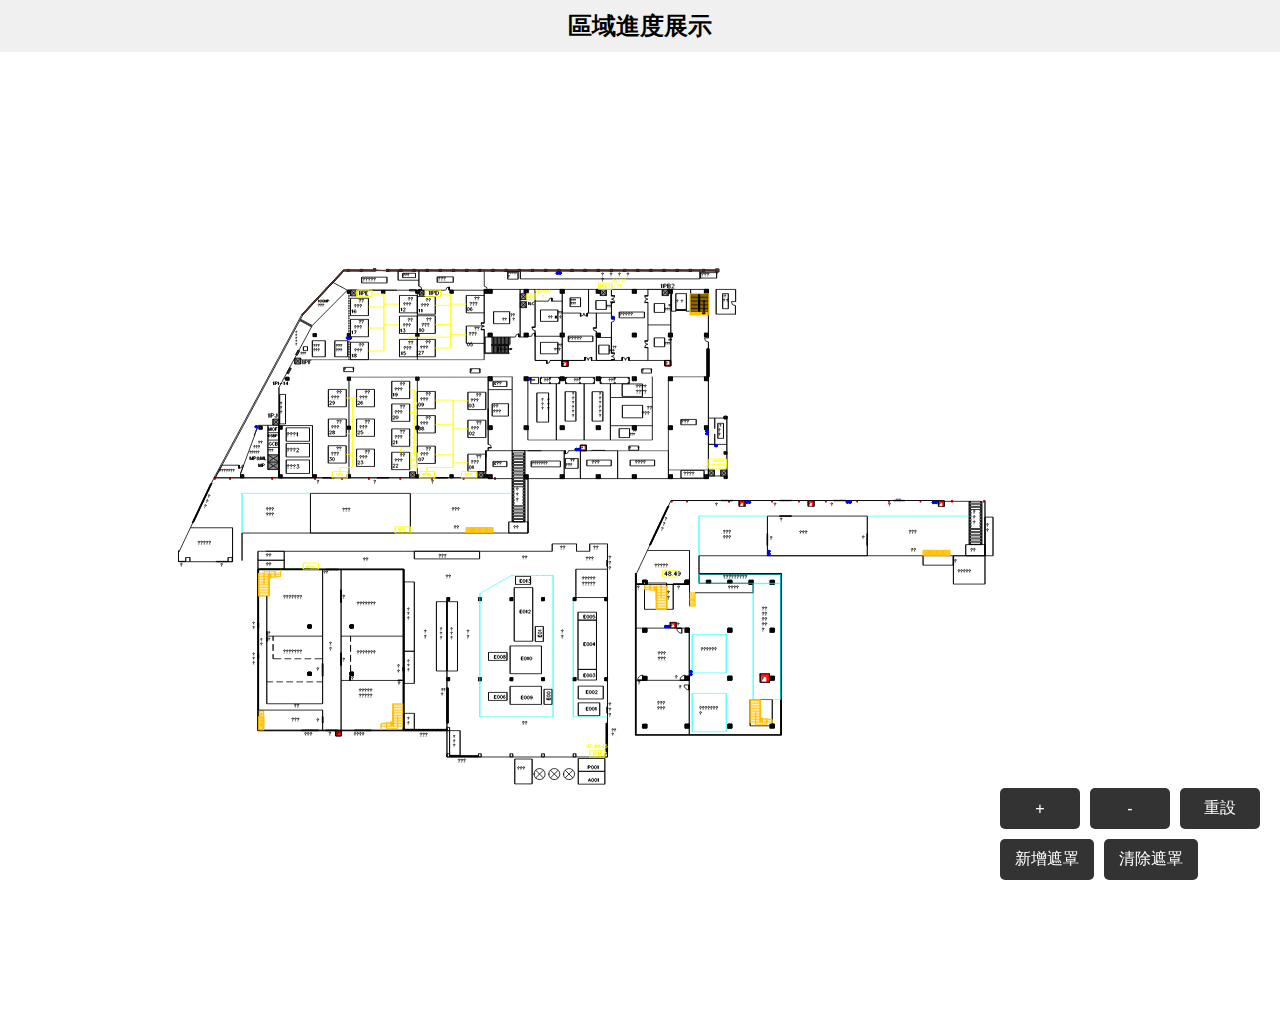
==== index.html @ b4ff97d4 "簡化遮罩功能實現，修正座標計算" ====
<!DOCTYPE html>
<html lang="zh">
<head>
    <meta charset="UTF-8">
    <meta name="viewport" content="width=device-width, initial-scale=1.0">
    <title>區域進度展示</title>
    <link rel="stylesheet" href="css/style.css">
</head>
<body>
    <h2>區域進度展示</h2>
    <div class="map-container" id="mapContainer">
        <object data="./CTC_ELE.svg" type="image/svg+xml" id="map-svg"></object>
        <svg class="overlay-svg" id="overlaySvg">
            <g class="interactive-areas"></g>
        </svg>
        <div class="tooltip" id="tooltip"></div>
    </div>
    <div class="control-panel">
        <div class="zoom-controls">
            <button class="zoom-btn" onclick="zoomIn()">+</button>
            <button class="zoom-btn" onclick="zoomOut()">-</button>
            <button class="zoom-btn" onclick="resetZoom()">重設</button>
        </div>
        <div class="mask-controls">
            <button class="mask-btn" onclick="toggleMaskMode()" id="maskBtn">新增遮罩</button>
            <button class="mask-btn" onclick="clearMasks()">清除遮罩</button>
        </div>
    </div>
    <div id="loading">載入中...</div>

    <script>
        let currentScale = 1.0;
        let isDrawingMask = false;
        let startPoint = null;
        
        const mapContainer = document.getElementById('mapContainer');
        const mapSvg = document.getElementById('map-svg');
        const overlaySvg = document.getElementById('overlaySvg');
        const interactiveAreas = overlaySvg.querySelector('.interactive-areas');
        const maskBtn = document.getElementById('maskBtn');

        // 修正 SVG 的寬高比例
        mapSvg.addEventListener('load', function() {
            const svgDoc = mapSvg.contentDocument;
            if (svgDoc) {
                const svgElement = svgDoc.querySelector('svg');
                if (svgElement) {
                    const viewBox = svgElement.getAttribute('viewBox');
                    if (viewBox) {
                        overlaySvg.setAttribute('viewBox', viewBox);
                    }
                }
            }
        });

        function toggleMaskMode() {
            isDrawingMask = !isDrawingMask;
            maskBtn.textContent = isDrawingMask ? '完成繪製' : '新增遮罩';
            overlaySvg.style.cursor = isDrawingMask ? 'crosshair' : 'default';
        }

        function clearMasks() {
            if (confirm('確定要清除所有遮罩嗎？')) {
                while (interactiveAreas.firstChild) {
                    interactiveAreas.removeChild(interactiveAreas.firstChild);
                }
            }
        }

        function createSVGPoint(event) {
            const point = overlaySvg.createSVGPoint();
            point.x = event.clientX;
            point.y = event.clientY;
            return point.matrixTransform(overlaySvg.getScreenCTM().inverse());
        }

        overlaySvg.addEventListener('mousedown', function(e) {
            if (!isDrawingMask) return;
            e.preventDefault();
            
            const point = createSVGPoint(e);
            startPoint = { x: point.x, y: point.y };

            // 創建臨時遮罩
            const tempMask = document.createElementNS("http://www.w3.org/2000/svg", "path");
            tempMask.setAttribute("id", "tempMask");
            tempMask.setAttribute("class", "area");
            interactiveAreas.appendChild(tempMask);
        });

        overlaySvg.addEventListener('mousemove', function(e) {
            if (!isDrawingMask || !startPoint) return;
            e.preventDefault();

            const point = createSVGPoint(e);
            const tempMask = document.getElementById('tempMask');
            
            if (tempMask) {
                const path = `M${startPoint.x},${startPoint.y} L${point.x},${startPoint.y} L${point.x},${point.y} L${startPoint.x},${point.y} Z`;
                tempMask.setAttribute("d", path);
            }
        });

        overlaySvg.addEventListener('mouseup', function(e) {
            if (!isDrawingMask || !startPoint) return;
            e.preventDefault();

            const point = createSVGPoint(e);

            // 如果拖曳距離太小，不創建遮罩
            const minDistance = 5;
            if (Math.abs(point.x - startPoint.x) < minDistance || 
                Math.abs(point.y - startPoint.y) < minDistance) {
                const tempMask = document.getElementById('tempMask');
                if (tempMask) tempMask.remove();
                startPoint = null;
                return;
            }

            // 創建最終的遮罩
            const mask = document.createElementNS("http://www.w3.org/2000/svg", "path");
            const path = `M${startPoint.x},${startPoint.y} L${point.x},${startPoint.y} L${point.x},${point.y} L${startPoint.x},${point.y} Z`;
            
            mask.setAttribute("d", path);
            mask.setAttribute("class", "area");
            mask.setAttribute("id", "mask" + Date.now());
            mask.setAttribute("data-name", "遮罩區域");
            
            interactiveAreas.appendChild(mask);

            // 移除臨時遮罩
            const tempMask = document.getElementById('tempMask');
            if (tempMask) tempMask.remove();

            startPoint = null;
        });

        function updateZoom() {
            mapSvg.style.width = (100 * currentScale) + '%';
            mapSvg.style.height = (100 * currentScale) + '%';
            overlaySvg.style.width = (100 * currentScale) + '%';
            overlaySvg.style.height = (100 * currentScale) + '%';
        }

        function zoomIn() {
            currentScale *= 1.2;
            updateZoom();
        }

        function zoomOut() {
            currentScale /= 1.2;
            if (currentScale < 1) currentScale = 1;
            updateZoom();
        }

        function resetZoom() {
            currentScale = 1.0;
            updateZoom();
        }

        // 初始化
        updateZoom();
    </script>
</body>
</html>
---- css/style.css ----
body {
    margin: 0;
    padding: 0;
    font-family: Arial, sans-serif;
    background-color: #f0f0f0;
    min-height: 100vh;
    display: flex;
    flex-direction: column;
}

h2 {
    margin: 10px 0;
    text-align: center;
}

.map-container {
    flex: 1;
    position: relative;
    width: 100%;
    margin: 0;
    background-color: white;
    overflow: hidden;
}

#map-svg {
    width: 100%;
    height: 100%;
    display: block;
    object-fit: contain;
}

.overlay-svg {
    position: absolute;
    top: 0;
    left: 0;
    right: 0;
    bottom: 0;
    width: 100%;
    height: 100%;
    pointer-events: all; /* 修改這裡，允許事件穿透 */
}

.interactive-areas {
    pointer-events: all;
}

.area {
    fill: rgba(128, 128, 128, 0.5);  /* 灰色半透明 */
    stroke: #666;
    stroke-width: 2;
    transition: all 0.3s ease;
    cursor: pointer;
}

.area:hover {
    fill: rgba(128, 128, 128, 0.7);  /* 懸停時更深的灰色 */
    stroke: #444;
}

.area.completed {
    fill: rgba(144, 238, 144, 0.5);  /* 淺綠色半透明 */
    stroke: #4CAF50;
}

.area.completed:hover {
    fill: rgba(144, 238, 144, 0.7);  /* 懸停時更深的綠色 */
}

#loading {
    position: fixed;
    top: 50%;
    left: 50%;
    transform: translate(-50%, -50%);
    background: rgba(0, 0, 0, 0.8);
    color: white;
    padding: 20px;
    border-radius: 5px;
    display: none;
    z-index: 1000;
}

.tooltip {
    position: absolute;
    background: rgba(0, 0, 0, 0.8);
    color: white;
    padding: 5px 10px;
    border-radius: 3px;
    font-size: 14px;
    pointer-events: none;
    display: none;
    z-index: 1000;
    white-space: nowrap;
}

/* 控制面板 */
.control-panel {
    position: fixed;
    bottom: 20px;
    right: 20px;
    display: flex;
    flex-direction: column;
    gap: 10px;
    z-index: 1000;
}

.zoom-controls,
.mask-controls {
    display: flex;
    gap: 10px;
}

.zoom-btn,
.mask-btn {
    background: rgba(0, 0, 0, 0.8);
    color: white;
    border: none;
    border-radius: 5px;
    padding: 10px 15px;
    cursor: pointer;
    font-size: 16px;
    transition: background 0.3s;
    min-width: 80px;
}

.zoom-btn:hover,
.mask-btn:hover {
    background: rgba(0, 0, 0, 0.9);
}

/* 繪製遮罩時的游標樣式 */
body.drawing-mask {
    cursor: crosshair;
}
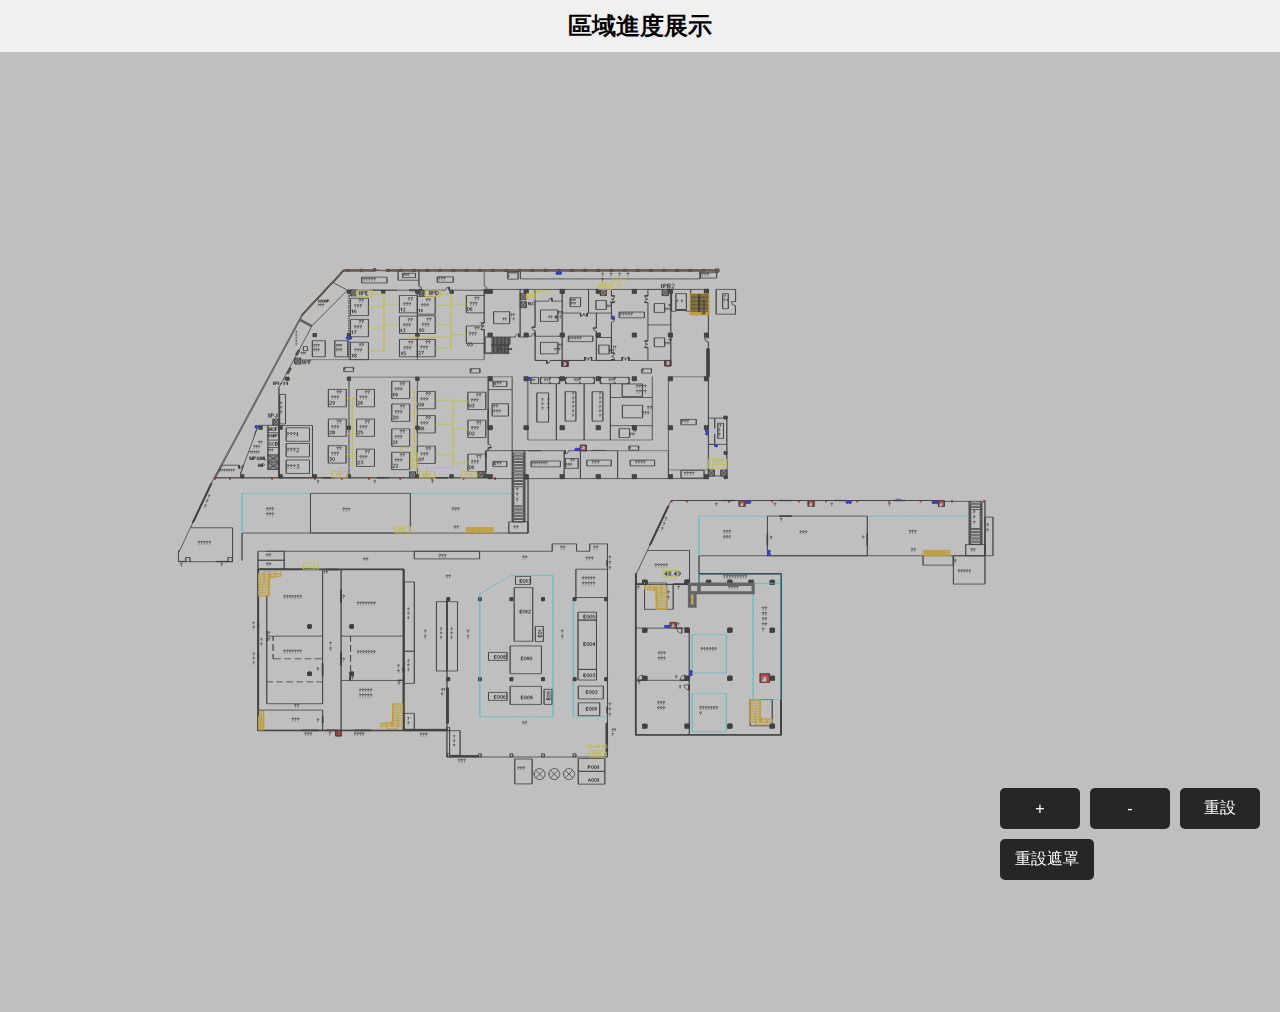
==== commit 386b41b2: "改為全圖遮罩模式，點擊區域可移除遮罩" ====
--- a/index.html
+++ b/index.html
@@ -11,7 +11,27 @@
     <div class="map-container" id="mapContainer">
         <object data="./CTC_ELE.svg" type="image/svg+xml" id="map-svg"></object>
         <svg class="overlay-svg" id="overlaySvg">
-            <g class="interactive-areas"></g>
+            <defs>
+                <mask id="holeMask">
+                    <rect width="100%" height="100%" fill="white"/>
+                    <!-- 挖空的區域會在這裡動態添加 -->
+                </mask>
+            </defs>
+            <!-- 全圖遮罩 -->
+            <rect width="100%" height="100%" class="full-mask" mask="url(#holeMask)"/>
+            <!-- 可點擊區域 -->
+            <g class="interactive-areas">
+                <!-- 預設區域 -->
+                <path class="area" id="area1" 
+                    d="M430.95,332.77 L436.87,332.77 L436.87,337.96 L430.95,337.96 Z" 
+                    data-name="區域1"/>
+                <path class="area" id="area2" 
+                    d="M436.87,332.77 L470.74,332.77 L470.74,337.96 L436.87,337.96 Z" 
+                    data-name="區域2"/>
+                <path class="area" id="area3" 
+                    d="M430.95,337.96 L434.37,337.96 L434.37,346.35 L430.95,346.35 Z" 
+                    data-name="區域3"/>
+            </g>
         </svg>
         <div class="tooltip" id="tooltip"></div>
     </div>
@@ -22,22 +42,19 @@
             <button class="zoom-btn" onclick="resetZoom()">重設</button>
         </div>
         <div class="mask-controls">
-            <button class="mask-btn" onclick="toggleMaskMode()" id="maskBtn">新增遮罩</button>
-            <button class="mask-btn" onclick="clearMasks()">清除遮罩</button>
+            <button class="mask-btn" onclick="resetMasks()">重設遮罩</button>
         </div>
     </div>
     <div id="loading">載入中...</div>
 
     <script>
         let currentScale = 1.0;
-        let isDrawingMask = false;
-        let startPoint = null;
         
         const mapContainer = document.getElementById('mapContainer');
         const mapSvg = document.getElementById('map-svg');
         const overlaySvg = document.getElementById('overlaySvg');
         const interactiveAreas = overlaySvg.querySelector('.interactive-areas');
-        const maskBtn = document.getElementById('maskBtn');
+        const holeMask = document.querySelector('#holeMask');
 
         // 修正 SVG 的寬高比例
         mapSvg.addEventListener('load', function() {
@@ -53,87 +70,65 @@
             }
         });
 
-        function toggleMaskMode() {
-            isDrawingMask = !isDrawingMask;
-            maskBtn.textContent = isDrawingMask ? '完成繪製' : '新增遮罩';
-            overlaySvg.style.cursor = isDrawingMask ? 'crosshair' : 'default';
-        }
+        // 為每個區域添加點擊事件
+        interactiveAreas.querySelectorAll('.area').forEach(area => {
+            area.addEventListener('click', function() {
+                toggleAreaMask(this);
+            });
 
-        function clearMasks() {
-            if (confirm('確定要清除所有遮罩嗎？')) {
-                while (interactiveAreas.firstChild) {
-                    interactiveAreas.removeChild(interactiveAreas.firstChild);
-                }
+            // 添加懸停提示
+            area.addEventListener('mouseenter', function(e) {
+                showTooltip(e, this.getAttribute('data-name'));
+            });
+
+            area.addEventListener('mouseleave', function() {
+                hideTooltip();
+            });
+        });
+
+        function toggleAreaMask(area) {
+            const areaId = area.id;
+            const existingHole = holeMask.querySelector(`#hole-${areaId}`);
+            
+            if (existingHole) {
+                // 如果已經有洞，就填回去（恢復遮罩）
+                existingHole.remove();
+                area.classList.remove('completed');
+            } else {
+                // 如果還沒有洞，就挖一個（移除遮罩）
+                const hole = document.createElementNS("http://www.w3.org/2000/svg", "path");
+                hole.setAttribute("id", `hole-${areaId}`);
+                hole.setAttribute("d", area.getAttribute("d"));
+                hole.setAttribute("fill", "black");
+                holeMask.appendChild(hole);
+                area.classList.add('completed');
             }
         }
 
-        function createSVGPoint(event) {
-            const point = overlaySvg.createSVGPoint();
-            point.x = event.clientX;
-            point.y = event.clientY;
-            return point.matrixTransform(overlaySvg.getScreenCTM().inverse());
+        function resetMasks() {
+            if (confirm('確定要重設所有遮罩嗎？')) {
+                // 清除所有洞
+                while (holeMask.children.length > 1) {
+                    holeMask.removeChild(holeMask.lastChild);
+                }
+                // 移除所有完成標記
+                interactiveAreas.querySelectorAll('.area').forEach(area => {
+                    area.classList.remove('completed');
+                });
+            }
         }
 
-        overlaySvg.addEventListener('mousedown', function(e) {
-            if (!isDrawingMask) return;
-            e.preventDefault();
-            
-            const point = createSVGPoint(e);
-            startPoint = { x: point.x, y: point.y };
+        function showTooltip(event, text) {
+            const tooltip = document.getElementById('tooltip');
+            tooltip.textContent = text;
+            tooltip.style.display = 'block';
+            tooltip.style.left = (event.pageX + 10) + 'px';
+            tooltip.style.top = (event.pageY + 10) + 'px';
+        }
 
-            // 創建臨時遮罩
-            const tempMask = document.createElementNS("http://www.w3.org/2000/svg", "path");
-            tempMask.setAttribute("id", "tempMask");
-            tempMask.setAttribute("class", "area");
-            interactiveAreas.appendChild(tempMask);
-        });
-
-        overlaySvg.addEventListener('mousemove', function(e) {
-            if (!isDrawingMask || !startPoint) return;
-            e.preventDefault();
-
-            const point = createSVGPoint(e);
-            const tempMask = document.getElementById('tempMask');
-            
-            if (tempMask) {
-                const path = `M${startPoint.x},${startPoint.y} L${point.x},${startPoint.y} L${point.x},${point.y} L${startPoint.x},${point.y} Z`;
-                tempMask.setAttribute("d", path);
-            }
-        });
-
-        overlaySvg.addEventListener('mouseup', function(e) {
-            if (!isDrawingMask || !startPoint) return;
-            e.preventDefault();
-
-            const point = createSVGPoint(e);
-
-            // 如果拖曳距離太小，不創建遮罩
-            const minDistance = 5;
-            if (Math.abs(point.x - startPoint.x) < minDistance || 
-                Math.abs(point.y - startPoint.y) < minDistance) {
-                const tempMask = document.getElementById('tempMask');
-                if (tempMask) tempMask.remove();
-                startPoint = null;
-                return;
-            }
-
-            // 創建最終的遮罩
-            const mask = document.createElementNS("http://www.w3.org/2000/svg", "path");
-            const path = `M${startPoint.x},${startPoint.y} L${point.x},${startPoint.y} L${point.x},${point.y} L${startPoint.x},${point.y} Z`;
-            
-            mask.setAttribute("d", path);
-            mask.setAttribute("class", "area");
-            mask.setAttribute("id", "mask" + Date.now());
-            mask.setAttribute("data-name", "遮罩區域");
-            
-            interactiveAreas.appendChild(mask);
-
-            // 移除臨時遮罩
-            const tempMask = document.getElementById('tempMask');
-            if (tempMask) tempMask.remove();
-
-            startPoint = null;
-        });
+        function hideTooltip() {
+            document.getElementById('tooltip').style.display = 'none';
+        }
 
         function updateZoom() {
             mapSvg.style.width = (100 * currentScale) + '%';
--- a/css/style.css
+++ b/css/style.css
@@ -45,7 +45,7 @@
 }
 
 .area {
-    fill: rgba(128, 128, 128, 0.5);  /* 灰色半透明 */
+    fill: none;
     stroke: #666;
     stroke-width: 2;
     transition: all 0.3s ease;
@@ -53,17 +53,23 @@
 }
 
 .area:hover {
-    fill: rgba(128, 128, 128, 0.7);  /* 懸停時更深的灰色 */
     stroke: #444;
+    stroke-width: 3;
 }
 
 .area.completed {
-    fill: rgba(144, 238, 144, 0.5);  /* 淺綠色半透明 */
+    fill: none;
     stroke: #4CAF50;
 }
 
 .area.completed:hover {
-    fill: rgba(144, 238, 144, 0.7);  /* 懸停時更深的綠色 */
+    stroke: #45a049;
+    stroke-width: 3;
+}
+
+.full-mask {
+    fill: rgba(128, 128, 128, 0.5);
+    pointer-events: none;
 }
 
 #loading {
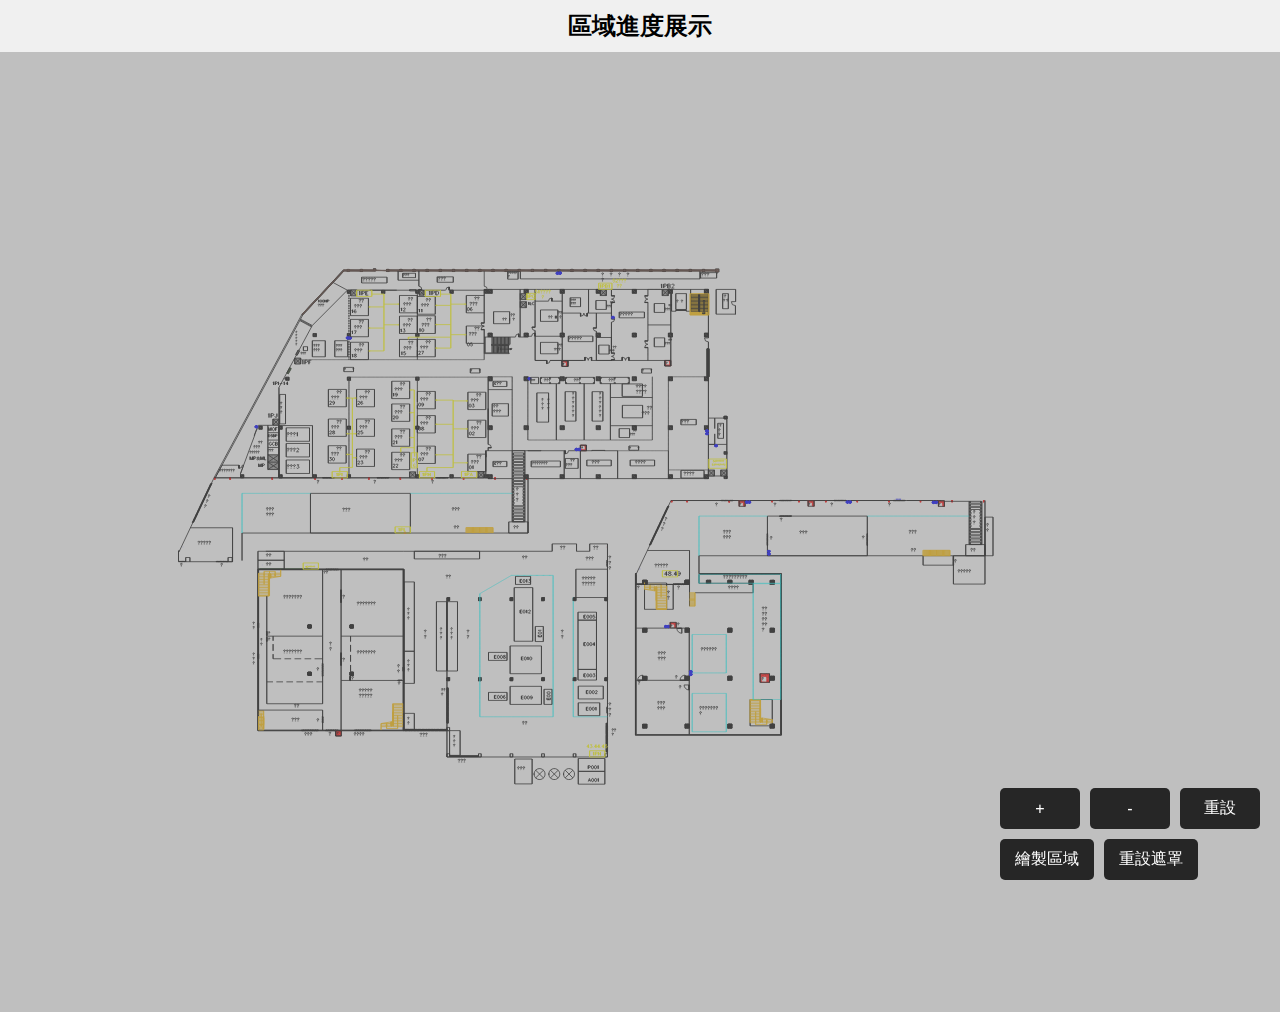
==== commit 2781bb49: "添加自定義遮罩區域功能" ====
--- a/index.html
+++ b/index.html
@@ -20,18 +20,9 @@
             <!-- 全圖遮罩 -->
             <rect width="100%" height="100%" class="full-mask" mask="url(#holeMask)"/>
             <!-- 可點擊區域 -->
-            <g class="interactive-areas">
-                <!-- 預設區域 -->
-                <path class="area" id="area1" 
-                    d="M430.95,332.77 L436.87,332.77 L436.87,337.96 L430.95,337.96 Z" 
-                    data-name="區域1"/>
-                <path class="area" id="area2" 
-                    d="M436.87,332.77 L470.74,332.77 L470.74,337.96 L436.87,337.96 Z" 
-                    data-name="區域2"/>
-                <path class="area" id="area3" 
-                    d="M430.95,337.96 L434.37,337.96 L434.37,346.35 L430.95,346.35 Z" 
-                    data-name="區域3"/>
-            </g>
+            <g class="interactive-areas"></g>
+            <!-- 繪製中的區域 -->
+            <path id="drawingArea" class="drawing" style="display: none;"/>
         </svg>
         <div class="tooltip" id="tooltip"></div>
     </div>
@@ -42,6 +33,7 @@
             <button class="zoom-btn" onclick="resetZoom()">重設</button>
         </div>
         <div class="mask-controls">
+            <button class="mask-btn" onclick="toggleDrawMode()" id="drawBtn">繪製區域</button>
             <button class="mask-btn" onclick="resetMasks()">重設遮罩</button>
         </div>
     </div>
@@ -49,12 +41,17 @@
 
     <script>
         let currentScale = 1.0;
+        let isDrawing = false;
+        let startPoint = null;
+        let points = [];
         
         const mapContainer = document.getElementById('mapContainer');
         const mapSvg = document.getElementById('map-svg');
         const overlaySvg = document.getElementById('overlaySvg');
         const interactiveAreas = overlaySvg.querySelector('.interactive-areas');
         const holeMask = document.querySelector('#holeMask');
+        const drawingArea = document.getElementById('drawingArea');
+        const drawBtn = document.getElementById('drawBtn');
 
         // 修正 SVG 的寬高比例
         mapSvg.addEventListener('load', function() {
@@ -70,13 +67,106 @@
             }
         });
 
-        // 為每個區域添加點擊事件
-        interactiveAreas.querySelectorAll('.area').forEach(area => {
-            area.addEventListener('click', function() {
-                toggleAreaMask(this);
+        function toggleDrawMode() {
+            isDrawing = !isDrawing;
+            drawBtn.textContent = isDrawing ? '完成繪製' : '繪製區域';
+            overlaySvg.style.cursor = isDrawing ? 'crosshair' : 'default';
+            points = [];
+            drawingArea.style.display = 'none';
+            updateDrawingPath();
+        }
+
+        function createSVGPoint(event) {
+            const point = overlaySvg.createSVGPoint();
+            point.x = event.clientX;
+            point.y = event.clientY;
+            return point.matrixTransform(overlaySvg.getScreenCTM().inverse());
+        }
+
+        overlaySvg.addEventListener('click', function(e) {
+            if (!isDrawing) {
+                // 檢查是否點擊了已存在的區域
+                const clickedArea = e.target.closest('.area');
+                if (clickedArea) {
+                    toggleAreaMask(clickedArea);
+                }
+                return;
+            }
+
+            e.preventDefault();
+            const point = createSVGPoint(e);
+            points.push([point.x, point.y]);
+            updateDrawingPath();
+
+            // 如果點擊了起點附近，完成繪製
+            if (points.length > 2) {
+                const startX = points[0][0];
+                const startY = points[0][1];
+                const distance = Math.sqrt(
+                    Math.pow(point.x - startX, 2) + 
+                    Math.pow(point.y - startY, 2)
+                );
+
+                if (distance < 10) { // 如果距離小於 10 個單位
+                    finishDrawing();
+                }
+            }
+        });
+
+        overlaySvg.addEventListener('mousemove', function(e) {
+            if (!isDrawing || points.length === 0) return;
+
+            const point = createSVGPoint(e);
+            updateDrawingPath(point);
+        });
+
+        function updateDrawingPath(currentPoint = null) {
+            if (points.length === 0) {
+                drawingArea.style.display = 'none';
+                return;
+            }
+
+            drawingArea.style.display = 'block';
+            let path = `M ${points[0][0]},${points[0][1]}`;
+            
+            for (let i = 1; i < points.length; i++) {
+                path += ` L ${points[i][0]},${points[i][1]}`;
+            }
+
+            if (currentPoint) {
+                path += ` L ${currentPoint.x},${currentPoint.y}`;
+            }
+
+            if (points.length > 2) {
+                path += ' Z';
+            }
+
+            drawingArea.setAttribute('d', path);
+        }
+
+        function finishDrawing() {
+            if (points.length < 3) return;
+
+            const area = document.createElementNS("http://www.w3.org/2000/svg", "path");
+            const id = 'area' + Date.now();
+            area.setAttribute('id', id);
+            area.setAttribute('class', 'area');
+            area.setAttribute('data-name', '自定義區域');
+
+            let path = `M ${points[0][0]},${points[0][1]}`;
+            for (let i = 1; i < points.length; i++) {
+                path += ` L ${points[i][0]},${points[i][1]}`;
+            }
+            path += ' Z';
+            area.setAttribute('d', path);
+
+            // 添加事件監聽
+            area.addEventListener('click', function(e) {
+                if (!isDrawing) {
+                    toggleAreaMask(this);
+                }
             });
 
-            // 添加懸停提示
             area.addEventListener('mouseenter', function(e) {
                 showTooltip(e, this.getAttribute('data-name'));
             });
@@ -84,7 +174,12 @@
             area.addEventListener('mouseleave', function() {
                 hideTooltip();
             });
-        });
+
+            interactiveAreas.appendChild(area);
+            points = [];
+            drawingArea.style.display = 'none';
+            toggleDrawMode();
+        }
 
         function toggleAreaMask(area) {
             const areaId = area.id;
--- a/css/style.css
+++ b/css/style.css
@@ -72,6 +72,13 @@
     pointer-events: none;
 }
 
+.drawing {
+    fill: none;
+    stroke: #2196F3;
+    stroke-width: 2;
+    stroke-dasharray: 5,5;
+}
+
 #loading {
     position: fixed;
     top: 50%;
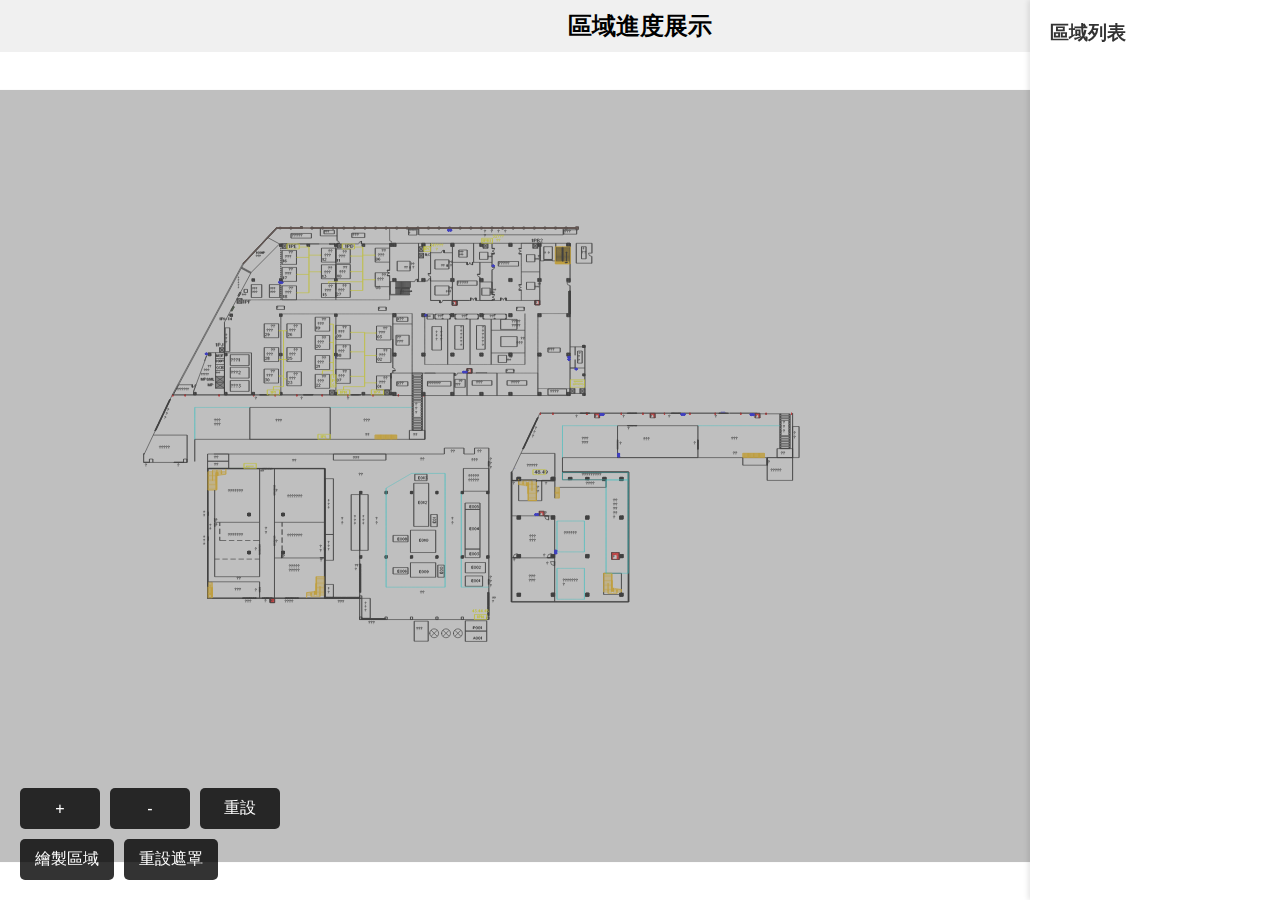
==== commit 310e0921: "添加區域命名和控制按鈕功能" ====
--- a/index.html
+++ b/index.html
@@ -26,6 +26,12 @@
         </svg>
         <div class="tooltip" id="tooltip"></div>
     </div>
+    <div class="side-panel" id="sidePanel">
+        <div class="area-list" id="areaList">
+            <h3>區域列表</h3>
+            <!-- 區域按鈕會動態添加到這裡 -->
+        </div>
+    </div>
     <div class="control-panel">
         <div class="zoom-controls">
             <button class="zoom-btn" onclick="zoomIn()">+</button>
@@ -38,12 +44,25 @@
         </div>
     </div>
     <div id="loading">載入中...</div>
+    
+    <!-- 命名對話框 -->
+    <div class="modal" id="nameModal">
+        <div class="modal-content">
+            <h3>命名區域</h3>
+            <input type="text" id="areaName" placeholder="請輸入區域名稱">
+            <div class="modal-buttons">
+                <button onclick="confirmAreaName()">確定</button>
+                <button onclick="cancelAreaName()">取消</button>
+            </div>
+        </div>
+    </div>
 
     <script>
         let currentScale = 1.0;
         let isDrawing = false;
         let startPoint = null;
         let points = [];
+        let tempArea = null;
         
         const mapContainer = document.getElementById('mapContainer');
         const mapSvg = document.getElementById('map-svg');
@@ -52,6 +71,9 @@
         const holeMask = document.querySelector('#holeMask');
         const drawingArea = document.getElementById('drawingArea');
         const drawBtn = document.getElementById('drawBtn');
+        const nameModal = document.getElementById('nameModal');
+        const areaNameInput = document.getElementById('areaName');
+        const areaList = document.getElementById('areaList');
 
         // 修正 SVG 的寬高比例
         mapSvg.addEventListener('load', function() {
@@ -144,6 +166,63 @@
             drawingArea.setAttribute('d', path);
         }
 
+        function showNameModal() {
+            nameModal.style.display = 'flex';
+            areaNameInput.focus();
+        }
+
+        function hideNameModal() {
+            nameModal.style.display = 'none';
+            areaNameInput.value = '';
+        }
+
+        function confirmAreaName() {
+            const name = areaNameInput.value.trim();
+            if (!name) {
+                alert('請輸入區域名稱');
+                return;
+            }
+
+            const area = tempArea;
+            area.setAttribute('data-name', name);
+            
+            // 添加區域按鈕
+            const button = document.createElement('button');
+            button.className = 'area-button';
+            button.setAttribute('data-area-id', area.id);
+            button.innerHTML = `
+                <span>${name}</span>
+                <button onclick="toggleAreaMask(document.getElementById('${area.id}'))">切換</button>
+            `;
+            areaList.appendChild(button);
+
+            // 添加事件監聽
+            area.addEventListener('click', function(e) {
+                if (!isDrawing) {
+                    toggleAreaMask(this);
+                }
+            });
+
+            area.addEventListener('mouseenter', function(e) {
+                showTooltip(e, this.getAttribute('data-name'));
+            });
+
+            area.addEventListener('mouseleave', function() {
+                hideTooltip();
+            });
+
+            hideNameModal();
+            tempArea = null;
+        }
+
+        function cancelAreaName() {
+            if (tempArea) {
+                tempArea.remove();
+            }
+            hideNameModal();
+            tempArea = null;
+        }
+
         function finishDrawing() {
             if (points.length < 3) return;
 
@@ -151,7 +230,6 @@
             const id = 'area' + Date.now();
             area.setAttribute('id', id);
             area.setAttribute('class', 'area');
-            area.setAttribute('data-name', '自定義區域');
 
             let path = `M ${points[0][0]},${points[0][1]}`;
             for (let i = 1; i < points.length; i++) {
@@ -159,36 +237,26 @@
             }
             path += ' Z';
             area.setAttribute('d', path);
-
-            // 添加事件監聽
-            area.addEventListener('click', function(e) {
-                if (!isDrawing) {
-                    toggleAreaMask(this);
-                }
-            });
-
-            area.addEventListener('mouseenter', function(e) {
-                showTooltip(e, this.getAttribute('data-name'));
-            });
-
-            area.addEventListener('mouseleave', function() {
-                hideTooltip();
-            });
 
             interactiveAreas.appendChild(area);
             points = [];
             drawingArea.style.display = 'none';
             toggleDrawMode();
+
+            tempArea = area;
+            showNameModal();
         }
 
         function toggleAreaMask(area) {
             const areaId = area.id;
             const existingHole = holeMask.querySelector(`#hole-${areaId}`);
+            const button = document.querySelector(`button[data-area-id="${areaId}"]`);
             
             if (existingHole) {
                 // 如果已經有洞，就填回去（恢復遮罩）
                 existingHole.remove();
                 area.classList.remove('completed');
+                if (button) button.classList.remove('completed');
             } else {
                 // 如果還沒有洞，就挖一個（移除遮罩）
                 const hole = document.createElementNS("http://www.w3.org/2000/svg", "path");
@@ -197,6 +265,7 @@
                 hole.setAttribute("fill", "black");
                 holeMask.appendChild(hole);
                 area.classList.add('completed');
+                if (button) button.classList.add('completed');
             }
         }
 
@@ -209,6 +278,10 @@
                 // 移除所有完成標記
                 interactiveAreas.querySelectorAll('.area').forEach(area => {
                     area.classList.remove('completed');
+                });
+                // 重設按鈕狀態
+                document.querySelectorAll('.area-button').forEach(button => {
+                    button.classList.remove('completed');
                 });
             }
         }
--- a/css/style.css
+++ b/css/style.css
@@ -16,7 +16,7 @@
 .map-container {
     flex: 1;
     position: relative;
-    width: 100%;
+    width: calc(100% - 250px);
     margin: 0;
     background-color: white;
     overflow: hidden;
@@ -77,6 +77,110 @@
     stroke: #2196F3;
     stroke-width: 2;
     stroke-dasharray: 5,5;
+}
+
+/* 側邊欄 */
+.side-panel {
+    position: fixed;
+    top: 0;
+    right: 0;
+    width: 250px;
+    height: 100vh;
+    background: white;
+    box-shadow: -2px 0 5px rgba(0, 0, 0, 0.1);
+    overflow-y: auto;
+    z-index: 900;
+}
+
+.area-list {
+    padding: 20px;
+}
+
+.area-list h3 {
+    margin: 0 0 20px 0;
+    color: #333;
+}
+
+.area-button {
+    display: flex;
+    align-items: center;
+    justify-content: space-between;
+    width: 100%;
+    padding: 10px;
+    margin-bottom: 10px;
+    border: 1px solid #ddd;
+    border-radius: 5px;
+    background: white;
+    cursor: pointer;
+    transition: all 0.3s ease;
+}
+
+.area-button:hover {
+    background: #f5f5f5;
+}
+
+.area-button.completed {
+    border-color: #4CAF50;
+    color: #4CAF50;
+}
+
+/* 命名對話框 */
+.modal {
+    display: none;
+    position: fixed;
+    top: 0;
+    left: 0;
+    width: 100%;
+    height: 100%;
+    background: rgba(0, 0, 0, 0.5);
+    z-index: 1100;
+    justify-content: center;
+    align-items: center;
+}
+
+.modal-content {
+    background: white;
+    padding: 20px;
+    border-radius: 5px;
+    width: 300px;
+}
+
+.modal-content h3 {
+    margin: 0 0 20px 0;
+    color: #333;
+}
+
+.modal-content input {
+    width: 100%;
+    padding: 10px;
+    margin-bottom: 20px;
+    border: 1px solid #ddd;
+    border-radius: 5px;
+    font-size: 16px;
+}
+
+.modal-buttons {
+    display: flex;
+    gap: 10px;
+    justify-content: flex-end;
+}
+
+.modal-buttons button {
+    padding: 8px 15px;
+    border: none;
+    border-radius: 5px;
+    cursor: pointer;
+    font-size: 14px;
+}
+
+.modal-buttons button:first-child {
+    background: #4CAF50;
+    color: white;
+}
+
+.modal-buttons button:last-child {
+    background: #f44336;
+    color: white;
 }
 
 #loading {
@@ -109,7 +213,7 @@
 .control-panel {
     position: fixed;
     bottom: 20px;
-    right: 20px;
+    left: 20px;
     display: flex;
     flex-direction: column;
     gap: 10px;
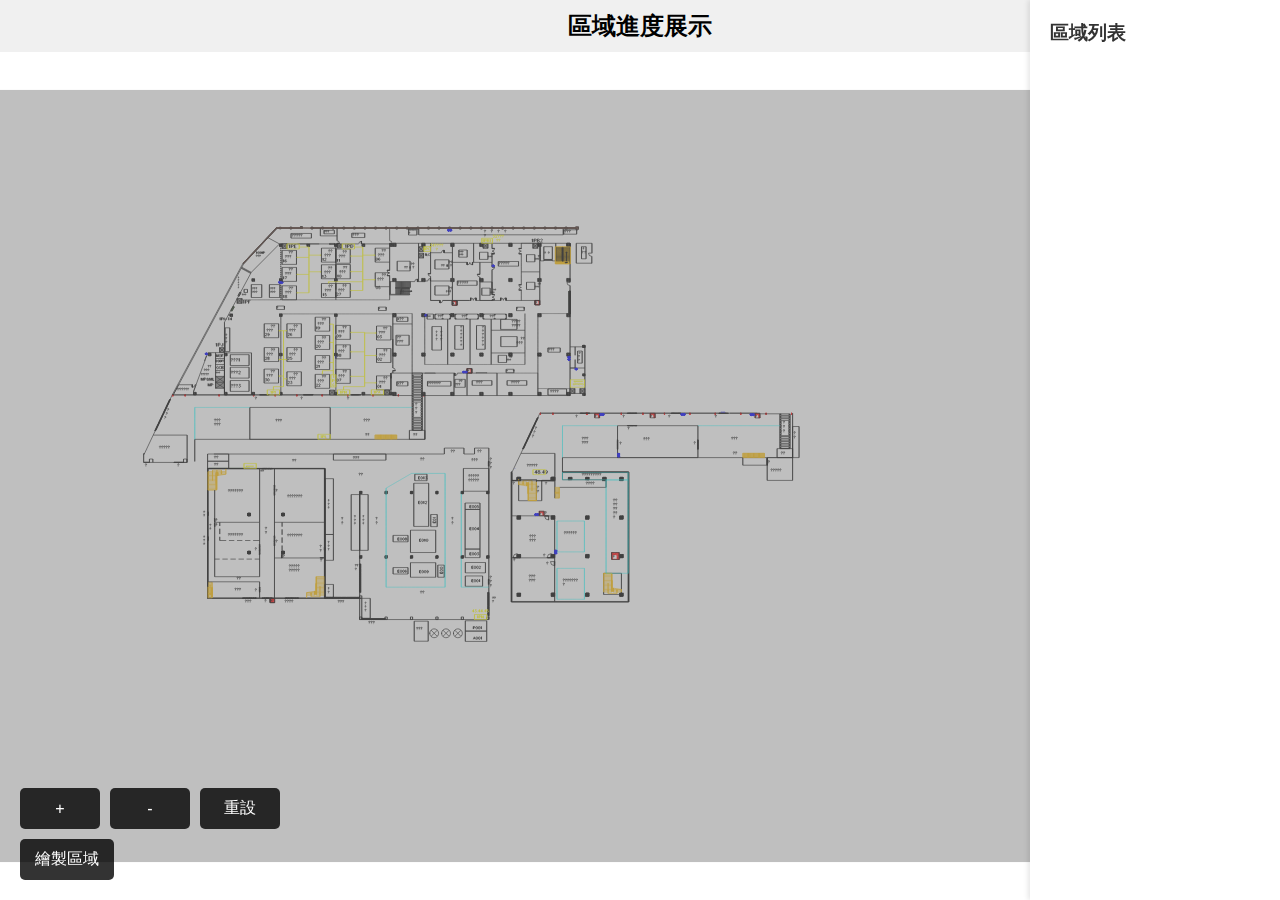
==== commit 04030768: "添加區域刪除功能，移除重設按鈕" ====
--- a/index.html
+++ b/index.html
@@ -40,7 +40,6 @@
         </div>
         <div class="mask-controls">
             <button class="mask-btn" onclick="toggleDrawMode()" id="drawBtn">繪製區域</button>
-            <button class="mask-btn" onclick="resetMasks()">重設遮罩</button>
         </div>
     </div>
     <div id="loading">載入中...</div>
@@ -187,12 +186,15 @@
             area.setAttribute('data-name', name);
             
             // 添加區域按鈕
-            const button = document.createElement('button');
+            const button = document.createElement('div');
             button.className = 'area-button';
             button.setAttribute('data-area-id', area.id);
             button.innerHTML = `
-                <span>${name}</span>
-                <button onclick="toggleAreaMask(document.getElementById('${area.id}'))">切換</button>
+                <span class="area-name">${name}</span>
+                <div class="area-controls">
+                    <button class="toggle-btn" onclick="toggleAreaMask(document.getElementById('${area.id}'))">切換</button>
+                    <button class="delete-btn" onclick="deleteArea('${area.id}')">刪除</button>
+                </div>
             `;
             areaList.appendChild(button);
 
@@ -269,21 +271,17 @@
             }
         }
 
-        function resetMasks() {
-            if (confirm('確定要重設所有遮罩嗎？')) {
-                // 清除所有洞
-                while (holeMask.children.length > 1) {
-                    holeMask.removeChild(holeMask.lastChild);
-                }
-                // 移除所有完成標記
-                interactiveAreas.querySelectorAll('.area').forEach(area => {
-                    area.classList.remove('completed');
-                });
-                // 重設按鈕狀態
-                document.querySelectorAll('.area-button').forEach(button => {
-                    button.classList.remove('completed');
-                });
-            }
+        function deleteArea(areaId) {
+            const area = document.getElementById(areaId);
+            const button = document.querySelector(`[data-area-id="${areaId}"]`);
+            const hole = holeMask.querySelector(`#hole-${areaId}`);
+
+            // 移除 SVG 中的區域
+            if (area) area.remove();
+            // 移除按鈕
+            if (button) button.remove();
+            // 移除遮罩中的洞
+            if (hole) hole.remove();
         }
 
         function showTooltip(event, text) {
--- a/css/style.css
+++ b/css/style.css
@@ -104,14 +104,12 @@
 .area-button {
     display: flex;
     align-items: center;
-    justify-content: space-between;
     width: 100%;
     padding: 10px;
     margin-bottom: 10px;
     border: 1px solid #ddd;
     border-radius: 5px;
     background: white;
-    cursor: pointer;
     transition: all 0.3s ease;
 }
 
@@ -122,6 +120,43 @@
 .area-button.completed {
     border-color: #4CAF50;
     color: #4CAF50;
+}
+
+.area-name {
+    flex: 1;
+    margin-right: 10px;
+    white-space: nowrap;
+    overflow: hidden;
+    text-overflow: ellipsis;
+}
+
+.area-controls {
+    display: flex;
+    gap: 5px;
+}
+
+.toggle-btn,
+.delete-btn {
+    border: none;
+    border-radius: 3px;
+    padding: 5px 10px;
+    cursor: pointer;
+    font-size: 14px;
+    color: white;
+    transition: opacity 0.3s;
+}
+
+.toggle-btn:hover,
+.delete-btn:hover {
+    opacity: 0.8;
+}
+
+.toggle-btn {
+    background: #2196F3;
+}
+
+.delete-btn {
+    background: #f44336;
 }
 
 /* 命名對話框 */
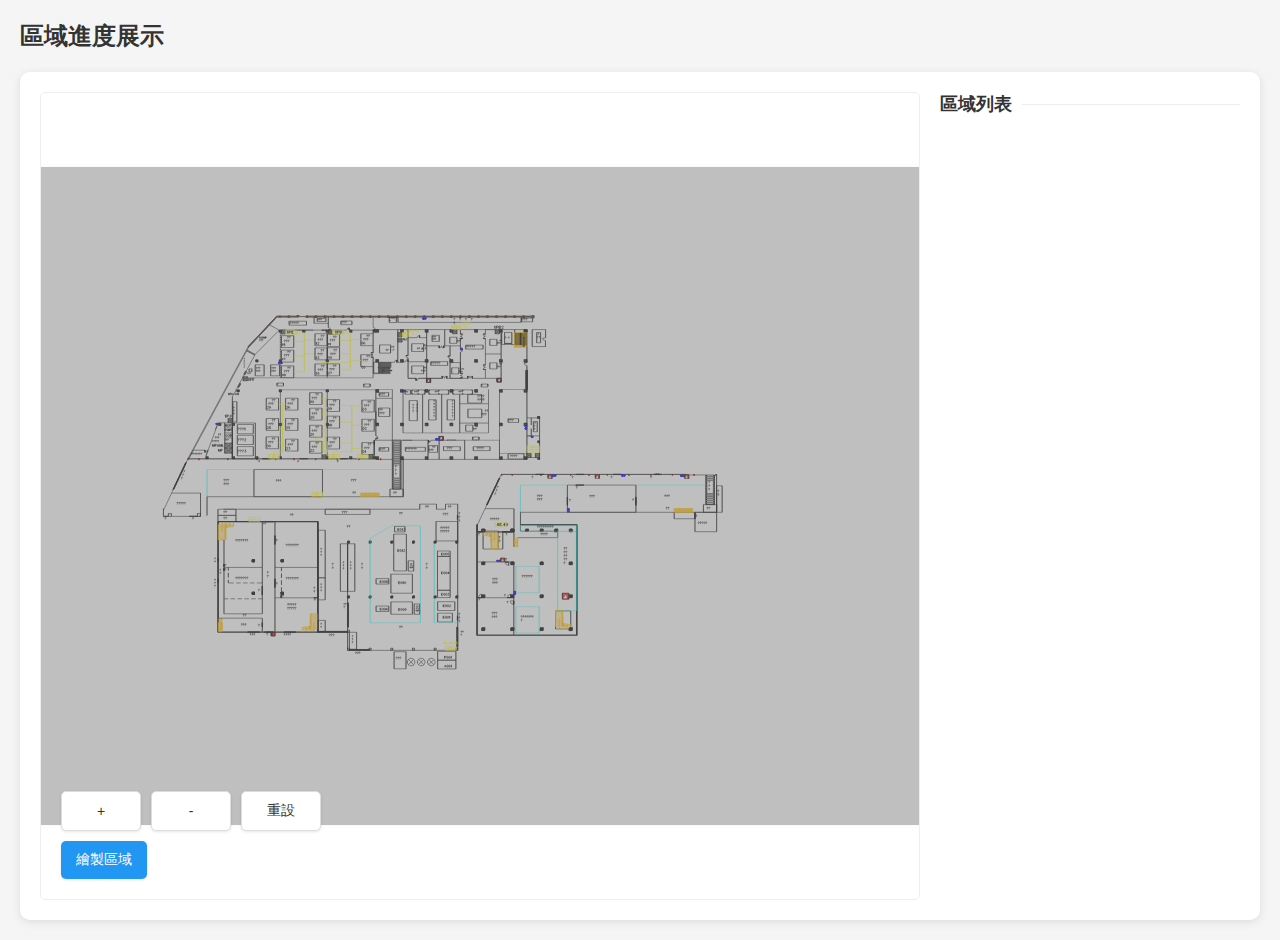
==== commit 6fc8f7c9: "改善版面配置和樣式" ====
--- a/index.html
+++ b/index.html
@@ -8,38 +8,40 @@
 </head>
 <body>
     <h2>區域進度展示</h2>
-    <div class="map-container" id="mapContainer">
-        <object data="./CTC_ELE.svg" type="image/svg+xml" id="map-svg"></object>
-        <svg class="overlay-svg" id="overlaySvg">
-            <defs>
-                <mask id="holeMask">
-                    <rect width="100%" height="100%" fill="white"/>
-                    <!-- 挖空的區域會在這裡動態添加 -->
-                </mask>
-            </defs>
-            <!-- 全圖遮罩 -->
-            <rect width="100%" height="100%" class="full-mask" mask="url(#holeMask)"/>
-            <!-- 可點擊區域 -->
-            <g class="interactive-areas"></g>
-            <!-- 繪製中的區域 -->
-            <path id="drawingArea" class="drawing" style="display: none;"/>
-        </svg>
-        <div class="tooltip" id="tooltip"></div>
-    </div>
-    <div class="side-panel" id="sidePanel">
-        <div class="area-list" id="areaList">
-            <h3>區域列表</h3>
-            <!-- 區域按鈕會動態添加到這裡 -->
+    <div class="main-container">
+        <div class="map-container" id="mapContainer">
+            <object data="./CTC_ELE.svg" type="image/svg+xml" id="map-svg"></object>
+            <svg class="overlay-svg" id="overlaySvg">
+                <defs>
+                    <mask id="holeMask">
+                        <rect width="100%" height="100%" fill="white"/>
+                        <!-- 挖空的區域會在這裡動態添加 -->
+                    </mask>
+                </defs>
+                <!-- 全圖遮罩 -->
+                <rect width="100%" height="100%" class="full-mask" mask="url(#holeMask)"/>
+                <!-- 可點擊區域 -->
+                <g class="interactive-areas"></g>
+                <!-- 繪製中的區域 -->
+                <path id="drawingArea" class="drawing" style="display: none;"/>
+            </svg>
+            <div class="tooltip" id="tooltip"></div>
+            <div class="control-panel">
+                <div class="zoom-controls">
+                    <button class="zoom-btn" onclick="zoomIn()">+</button>
+                    <button class="zoom-btn" onclick="zoomOut()">-</button>
+                    <button class="zoom-btn" onclick="resetZoom()">重設</button>
+                </div>
+                <div class="mask-controls">
+                    <button class="mask-btn" onclick="toggleDrawMode()" id="drawBtn">繪製區域</button>
+                </div>
+            </div>
         </div>
-    </div>
-    <div class="control-panel">
-        <div class="zoom-controls">
-            <button class="zoom-btn" onclick="zoomIn()">+</button>
-            <button class="zoom-btn" onclick="zoomOut()">-</button>
-            <button class="zoom-btn" onclick="resetZoom()">重設</button>
-        </div>
-        <div class="mask-controls">
-            <button class="mask-btn" onclick="toggleDrawMode()" id="drawBtn">繪製區域</button>
+        <div class="side-panel" id="sidePanel">
+            <div class="area-list" id="areaList">
+                <h3>區域列表</h3>
+                <!-- 區域按鈕會動態添加到這裡 -->
+            </div>
         </div>
     </div>
     <div id="loading">載入中...</div>
--- a/css/style.css
+++ b/css/style.css
@@ -1,25 +1,36 @@
 body {
     margin: 0;
-    padding: 0;
+    padding: 20px;
     font-family: Arial, sans-serif;
-    background-color: #f0f0f0;
+    background-color: #f5f5f5;
     min-height: 100vh;
     display: flex;
     flex-direction: column;
 }
 
 h2 {
-    margin: 10px 0;
-    text-align: center;
+    margin: 0 0 20px 0;
+    color: #333;
+    font-size: 24px;
+}
+
+.main-container {
+    display: flex;
+    gap: 20px;
+    flex: 1;
+    background: white;
+    border-radius: 10px;
+    box-shadow: 0 2px 10px rgba(0, 0, 0, 0.1);
+    padding: 20px;
 }
 
 .map-container {
     flex: 1;
     position: relative;
-    width: calc(100% - 250px);
-    margin: 0;
     background-color: white;
+    border-radius: 5px;
     overflow: hidden;
+    border: 1px solid #eee;
 }
 
 #map-svg {
@@ -81,36 +92,43 @@
 
 /* 側邊欄 */
 .side-panel {
-    position: fixed;
-    top: 0;
-    right: 0;
-    width: 250px;
-    height: 100vh;
-    background: white;
-    box-shadow: -2px 0 5px rgba(0, 0, 0, 0.1);
+    width: 300px;
+    background: white;
+    border-radius: 5px;
     overflow-y: auto;
-    z-index: 900;
 }
 
 .area-list {
-    padding: 20px;
+    height: 100%;
 }
 
 .area-list h3 {
     margin: 0 0 20px 0;
     color: #333;
+    font-size: 18px;
+    display: flex;
+    align-items: center;
+    gap: 10px;
+}
+
+.area-list h3::after {
+    content: '';
+    flex: 1;
+    height: 1px;
+    background: #eee;
 }
 
 .area-button {
     display: flex;
     align-items: center;
     width: 100%;
-    padding: 10px;
+    padding: 12px;
     margin-bottom: 10px;
-    border: 1px solid #ddd;
+    border: 1px solid #eee;
     border-radius: 5px;
     background: white;
     transition: all 0.3s ease;
+    box-shadow: 0 1px 3px rgba(0, 0, 0, 0.05);
 }
 
 .area-button:hover {
@@ -246,7 +264,7 @@
 
 /* 控制面板 */
 .control-panel {
-    position: fixed;
+    position: absolute;
     bottom: 20px;
     left: 20px;
     display: flex;
@@ -263,20 +281,33 @@
 
 .zoom-btn,
 .mask-btn {
-    background: rgba(0, 0, 0, 0.8);
-    color: white;
-    border: none;
+    background: white;
+    color: #333;
+    border: 1px solid #ddd;
     border-radius: 5px;
     padding: 10px 15px;
     cursor: pointer;
-    font-size: 16px;
-    transition: background 0.3s;
+    font-size: 14px;
+    transition: all 0.3s ease;
     min-width: 80px;
+    box-shadow: 0 1px 3px rgba(0, 0, 0, 0.1);
 }
 
 .zoom-btn:hover,
 .mask-btn:hover {
-    background: rgba(0, 0, 0, 0.9);
+    background: #f8f8f8;
+    border-color: #ccc;
+}
+
+#drawBtn {
+    background: #2196F3;
+    color: white;
+    border: none;
+}
+
+#drawBtn:hover {
+    background: #1976D2;
+    border: none;
 }
 
 /* 繪製遮罩時的游標樣式 */
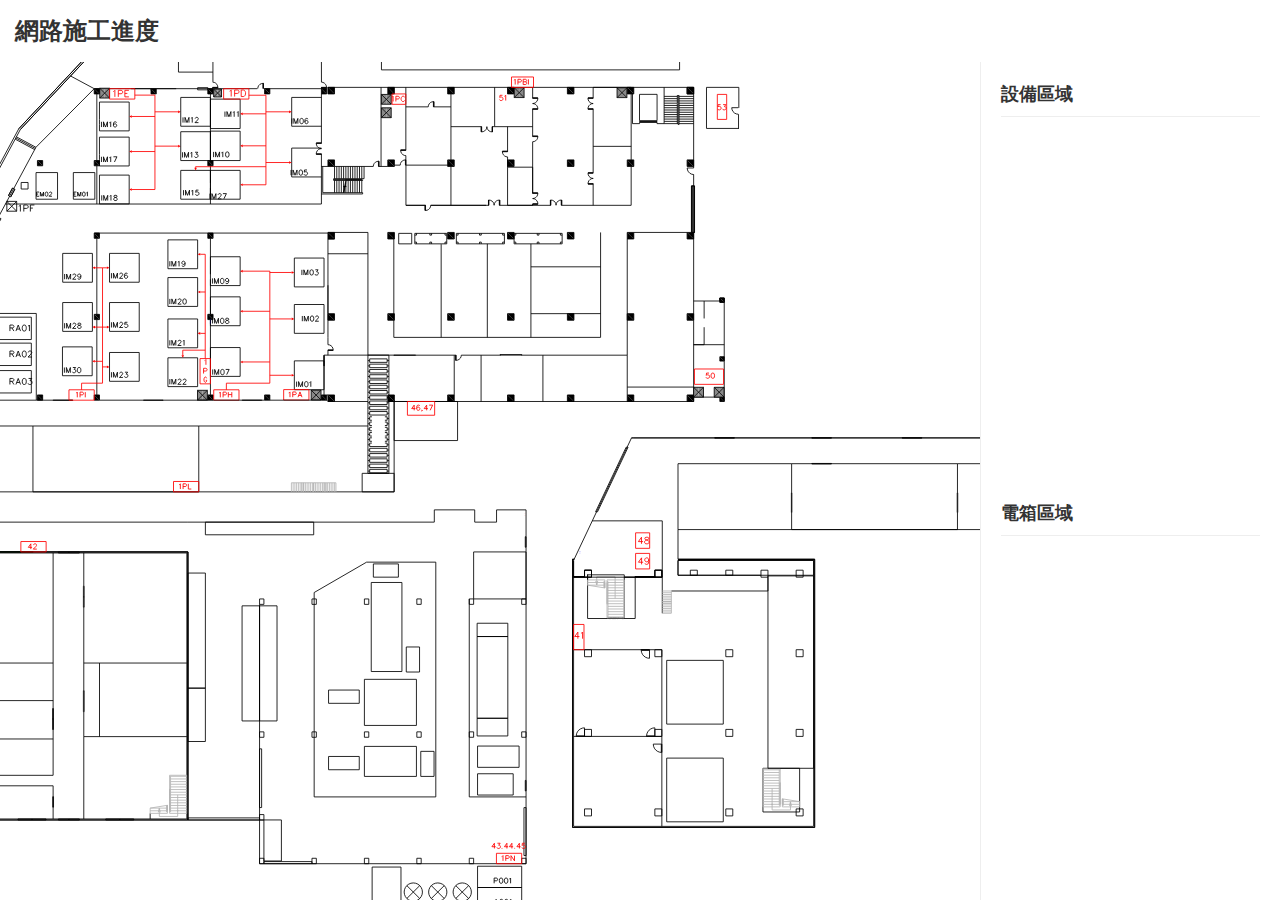
==== commit 882472d0: "完成網路施工進度系統：1. 新增訪問碼驗證 2. 優化UI和標題 3. 修復版面問題" ====
--- a/index.html
+++ b/index.html
@@ -3,80 +3,66 @@
 <head>
     <meta charset="UTF-8">
     <meta name="viewport" content="width=device-width, initial-scale=1.0">
-    <title>區域進度展示</title>
+    <title>網路施工進度（唯讀）</title>
     <link rel="stylesheet" href="css/style.css">
 </head>
 <body>
-    <h2>區域進度展示</h2>
+    <h2>網路施工進度</h2>
     <div class="main-container">
         <div class="map-container" id="mapContainer">
             <object data="./CTC_ELE.svg" type="image/svg+xml" id="map-svg"></object>
             <svg class="overlay-svg" id="overlaySvg">
-                <defs>
-                    <mask id="holeMask">
-                        <rect width="100%" height="100%" fill="white"/>
-                        <!-- 挖空的區域會在這裡動態添加 -->
-                    </mask>
-                </defs>
-                <!-- 全圖遮罩 -->
-                <rect width="100%" height="100%" class="full-mask" mask="url(#holeMask)"/>
                 <!-- 可點擊區域 -->
                 <g class="interactive-areas"></g>
-                <!-- 繪製中的區域 -->
-                <path id="drawingArea" class="drawing" style="display: none;"/>
+                <!-- 遮罩區域 -->
+                <g class="mask-areas equipment"></g>
+                <g class="mask-areas electrical-box"></g>
             </svg>
             <div class="tooltip" id="tooltip"></div>
-            <div class="control-panel">
-                <div class="zoom-controls">
-                    <button class="zoom-btn" onclick="zoomIn()">+</button>
-                    <button class="zoom-btn" onclick="zoomOut()">-</button>
-                    <button class="zoom-btn" onclick="resetZoom()">重設</button>
-                </div>
-                <div class="mask-controls">
-                    <button class="mask-btn" onclick="toggleDrawMode()" id="drawBtn">繪製區域</button>
-                </div>
-            </div>
         </div>
         <div class="side-panel" id="sidePanel">
-            <div class="area-list" id="areaList">
-                <h3>區域列表</h3>
-                <!-- 區域按鈕會動態添加到這裡 -->
+            <div class="area-list" id="equipmentList">
+                <div class="area-list-header">
+                    <h3>設備區域</h3>
+                </div>
+                <!-- 設備區域列表 -->
+            </div>
+            <div class="area-list" id="electricalBoxList">
+                <div class="area-list-header">
+                    <h3>電箱區域</h3>
+                </div>
+                <!-- 電箱區域列表 -->
             </div>
         </div>
     </div>
     <div id="loading">載入中...</div>
-    
-    <!-- 命名對話框 -->
-    <div class="modal" id="nameModal">
-        <div class="modal-content">
-            <h3>命名區域</h3>
-            <input type="text" id="areaName" placeholder="請輸入區域名稱">
-            <div class="modal-buttons">
-                <button onclick="confirmAreaName()">確定</button>
-                <button onclick="cancelAreaName()">取消</button>
-            </div>
-        </div>
-    </div>
 
     <script>
-        let currentScale = 1.0;
-        let isDrawing = false;
-        let startPoint = null;
-        let points = [];
-        let tempArea = null;
+        // 全域變數
+        let currentScale = 1.7;
+        let isPanning = false;
+        let startPanPoint = null;
         
+        // DOM 元素
         const mapContainer = document.getElementById('mapContainer');
         const mapSvg = document.getElementById('map-svg');
         const overlaySvg = document.getElementById('overlaySvg');
         const interactiveAreas = overlaySvg.querySelector('.interactive-areas');
-        const holeMask = document.querySelector('#holeMask');
-        const drawingArea = document.getElementById('drawingArea');
-        const drawBtn = document.getElementById('drawBtn');
-        const nameModal = document.getElementById('nameModal');
-        const areaNameInput = document.getElementById('areaName');
-        const areaList = document.getElementById('areaList');
-
-        // 修正 SVG 的寬高比例
+        const equipmentList = document.getElementById('equipmentList');
+        const electricalBoxList = document.getElementById('electricalBoxList');
+
+        // 清除所有區域
+        function clearAreas() {
+            const existingAreas = document.querySelectorAll('.area');
+            const existingMasks = document.querySelectorAll('.area-mask');
+            const existingItems = document.querySelectorAll('.area-item');
+
+            existingAreas.forEach(area => area.remove());
+            existingMasks.forEach(mask => mask.remove());
+            existingItems.forEach(item => item.remove());
+        }
+
+        // 修正 SVG 的寬高比例和縮放功能
         mapSvg.addEventListener('load', function() {
             const svgDoc = mapSvg.contentDocument;
             if (svgDoc) {
@@ -86,204 +72,124 @@
                     if (viewBox) {
                         overlaySvg.setAttribute('viewBox', viewBox);
                     }
+
+                    // 縮放功能
+                    mapContainer.addEventListener('wheel', function(e) {
+                        e.preventDefault();
+                        const delta = e.deltaY;
+                        const scaleChange = delta > 0 ? 0.9 : 1.1;
+                        const newScale = currentScale * scaleChange;
+
+                        if (newScale >= 0.5 && newScale <= 3) {
+                            currentScale = newScale;
+                            mapSvg.style.transform = `scale(${currentScale})`;
+                            overlaySvg.style.transform = `scale(${currentScale})`;
+                        }
+                    });
+
+                    // 使用滑鼠左鍵拖曳地圖
+                    mapContainer.addEventListener('mousedown', function(e) {
+                        if (e.button === 0) {
+                            isPanning = true;
+                            startPanPoint = { x: e.clientX, y: e.clientY };
+                            mapContainer.style.cursor = 'grabbing';
+                        }
+                    });
+
+                    mapContainer.addEventListener('mousemove', function(e) {
+                        if (isPanning && startPanPoint) {
+                            const dx = e.clientX - startPanPoint.x;
+                            const dy = e.clientY - startPanPoint.y;
+                            mapContainer.scrollLeft -= dx;
+                            mapContainer.scrollTop -= dy;
+                            startPanPoint = { x: e.clientX, y: e.clientY };
+                        }
+                    });
+
+                    mapContainer.addEventListener('mouseup', function() {
+                        if (isPanning) {
+                            isPanning = false;
+                            startPanPoint = null;
+                            mapContainer.style.cursor = 'default';
+                        }
+                    });
+
+                    // 設定初始縮放
+                    mapSvg.style.transform = `scale(${currentScale})`;
+                    overlaySvg.style.transform = `scale(${currentScale})`;
+                    clearAreas(); // 先清除現有的區域
+                    loadAreas(); // 在地圖載入後才載入區域
                 }
             }
         });
 
-        function toggleDrawMode() {
-            isDrawing = !isDrawing;
-            drawBtn.textContent = isDrawing ? '完成繪製' : '繪製區域';
-            overlaySvg.style.cursor = isDrawing ? 'crosshair' : 'default';
-            points = [];
-            drawingArea.style.display = 'none';
-            updateDrawingPath();
-        }
-
-        function createSVGPoint(event) {
-            const point = overlaySvg.createSVGPoint();
-            point.x = event.clientX;
-            point.y = event.clientY;
-            return point.matrixTransform(overlaySvg.getScreenCTM().inverse());
-        }
-
-        overlaySvg.addEventListener('click', function(e) {
-            if (!isDrawing) {
-                // 檢查是否點擊了已存在的區域
-                const clickedArea = e.target.closest('.area');
-                if (clickedArea) {
-                    toggleAreaMask(clickedArea);
-                }
-                return;
+        // 載入區域資料
+        function loadAreas() {
+            const savedAreas = localStorage.getItem('areas');
+            if (!savedAreas) return;
+
+            try {
+                const areas = JSON.parse(savedAreas);
+                areas.forEach(areaData => {
+                    if (!areaData || !areaData.id || !areaData.name || !areaData.type || !areaData.pathD) return;
+
+                    // 創建區域
+                    const area = document.createElementNS('http://www.w3.org/2000/svg', 'path');
+                    area.setAttribute('d', areaData.pathD);
+                    area.setAttribute('class', 'area');
+                    area.setAttribute('id', areaData.id);
+                    area.setAttribute('title', areaData.name);
+
+                    // 創建遮罩
+                    const mask = document.createElementNS('http://www.w3.org/2000/svg', 'path');
+                    mask.setAttribute('d', areaData.pathD);
+                    mask.setAttribute('class', `area-mask ${areaData.status}`);
+                    mask.setAttribute('id', `mask-${areaData.id}`);
+
+                    // 添加到 SVG
+                    const maskGroup = overlaySvg.querySelector(`.mask-areas.${areaData.type}`);
+                    const areaGroup = overlaySvg.querySelector('.interactive-areas');
+                    if (maskGroup && areaGroup) {
+                        areaGroup.appendChild(area);
+                        maskGroup.appendChild(mask);
+
+                        // 創建區域項目
+                        const areaItem = document.createElement('div');
+                        areaItem.classList.add('area-item');
+                        areaItem.setAttribute('data-area-id', areaData.id);
+                        areaItem.setAttribute('data-area-type', areaData.type);
+                        areaItem.innerHTML = `
+                            <div class="color-indicator ${areaData.status}"></div>
+                            <span class="area-name">${areaData.name}</span>
+                            <span class="status-text">${getStatusText(areaData.status)}</span>
+                        `;
+
+                        // 添加區域項目到清單
+                        const targetList = areaData.type === 'equipment' ? equipmentList : electricalBoxList;
+                        targetList.appendChild(areaItem);
+
+                        // 添加懸停效果
+                        area.addEventListener('mouseenter', function(e) {
+                            showTooltip(e, areaData.name);
+                        });
+
+                        area.addEventListener('mouseleave', function() {
+                            hideTooltip();
+                        });
+                    }
+                });
+            } catch (error) {
+                console.error('Error loading areas:', error);
             }
-
-            e.preventDefault();
-            const point = createSVGPoint(e);
-            points.push([point.x, point.y]);
-            updateDrawingPath();
-
-            // 如果點擊了起點附近，完成繪製
-            if (points.length > 2) {
-                const startX = points[0][0];
-                const startY = points[0][1];
-                const distance = Math.sqrt(
-                    Math.pow(point.x - startX, 2) + 
-                    Math.pow(point.y - startY, 2)
-                );
-
-                if (distance < 10) { // 如果距離小於 10 個單位
-                    finishDrawing();
-                }
-            }
-        });
-
-        overlaySvg.addEventListener('mousemove', function(e) {
-            if (!isDrawing || points.length === 0) return;
-
-            const point = createSVGPoint(e);
-            updateDrawingPath(point);
-        });
-
-        function updateDrawingPath(currentPoint = null) {
-            if (points.length === 0) {
-                drawingArea.style.display = 'none';
-                return;
-            }
-
-            drawingArea.style.display = 'block';
-            let path = `M ${points[0][0]},${points[0][1]}`;
-            
-            for (let i = 1; i < points.length; i++) {
-                path += ` L ${points[i][0]},${points[i][1]}`;
-            }
-
-            if (currentPoint) {
-                path += ` L ${currentPoint.x},${currentPoint.y}`;
-            }
-
-            if (points.length > 2) {
-                path += ' Z';
-            }
-
-            drawingArea.setAttribute('d', path);
-        }
-
-        function showNameModal() {
-            nameModal.style.display = 'flex';
-            areaNameInput.focus();
-        }
-
-        function hideNameModal() {
-            nameModal.style.display = 'none';
-            areaNameInput.value = '';
-        }
-
-        function confirmAreaName() {
-            const name = areaNameInput.value.trim();
-            if (!name) {
-                alert('請輸入區域名稱');
-                return;
-            }
-
-            const area = tempArea;
-            area.setAttribute('data-name', name);
-            
-            // 添加區域按鈕
-            const button = document.createElement('div');
-            button.className = 'area-button';
-            button.setAttribute('data-area-id', area.id);
-            button.innerHTML = `
-                <span class="area-name">${name}</span>
-                <div class="area-controls">
-                    <button class="toggle-btn" onclick="toggleAreaMask(document.getElementById('${area.id}'))">切換</button>
-                    <button class="delete-btn" onclick="deleteArea('${area.id}')">刪除</button>
-                </div>
-            `;
-            areaList.appendChild(button);
-
-            // 添加事件監聽
-            area.addEventListener('click', function(e) {
-                if (!isDrawing) {
-                    toggleAreaMask(this);
-                }
-            });
-
-            area.addEventListener('mouseenter', function(e) {
-                showTooltip(e, this.getAttribute('data-name'));
-            });
-
-            area.addEventListener('mouseleave', function() {
-                hideTooltip();
-            });
-
-            hideNameModal();
-            tempArea = null;
-        }
-
-        function cancelAreaName() {
-            if (tempArea) {
-                tempArea.remove();
-            }
-            hideNameModal();
-            tempArea = null;
-        }
-
-        function finishDrawing() {
-            if (points.length < 3) return;
-
-            const area = document.createElementNS("http://www.w3.org/2000/svg", "path");
-            const id = 'area' + Date.now();
-            area.setAttribute('id', id);
-            area.setAttribute('class', 'area');
-
-            let path = `M ${points[0][0]},${points[0][1]}`;
-            for (let i = 1; i < points.length; i++) {
-                path += ` L ${points[i][0]},${points[i][1]}`;
-            }
-            path += ' Z';
-            area.setAttribute('d', path);
-
-            interactiveAreas.appendChild(area);
-            points = [];
-            drawingArea.style.display = 'none';
-            toggleDrawMode();
-
-            tempArea = area;
-            showNameModal();
-        }
-
-        function toggleAreaMask(area) {
-            const areaId = area.id;
-            const existingHole = holeMask.querySelector(`#hole-${areaId}`);
-            const button = document.querySelector(`button[data-area-id="${areaId}"]`);
-            
-            if (existingHole) {
-                // 如果已經有洞，就填回去（恢復遮罩）
-                existingHole.remove();
-                area.classList.remove('completed');
-                if (button) button.classList.remove('completed');
-            } else {
-                // 如果還沒有洞，就挖一個（移除遮罩）
-                const hole = document.createElementNS("http://www.w3.org/2000/svg", "path");
-                hole.setAttribute("id", `hole-${areaId}`);
-                hole.setAttribute("d", area.getAttribute("d"));
-                hole.setAttribute("fill", "black");
-                holeMask.appendChild(hole);
-                area.classList.add('completed');
-                if (button) button.classList.add('completed');
-            }
-        }
-
-        function deleteArea(areaId) {
-            const area = document.getElementById(areaId);
-            const button = document.querySelector(`[data-area-id="${areaId}"]`);
-            const hole = holeMask.querySelector(`#hole-${areaId}`);
-
-            // 移除 SVG 中的區域
-            if (area) area.remove();
-            // 移除按鈕
-            if (button) button.remove();
-            // 移除遮罩中的洞
-            if (hole) hole.remove();
+        }
+
+        function getStatusText(status) {
+            const statusMap = {
+                'gray': '施工中',
+                'blue': '配線完成',
+                'green': '連線成功'
+            };
+            return statusMap[status] || status;
         }
 
         function showTooltip(event, text) {
@@ -297,32 +203,6 @@
         function hideTooltip() {
             document.getElementById('tooltip').style.display = 'none';
         }
-
-        function updateZoom() {
-            mapSvg.style.width = (100 * currentScale) + '%';
-            mapSvg.style.height = (100 * currentScale) + '%';
-            overlaySvg.style.width = (100 * currentScale) + '%';
-            overlaySvg.style.height = (100 * currentScale) + '%';
-        }
-
-        function zoomIn() {
-            currentScale *= 1.2;
-            updateZoom();
-        }
-
-        function zoomOut() {
-            currentScale /= 1.2;
-            if (currentScale < 1) currentScale = 1;
-            updateZoom();
-        }
-
-        function resetZoom() {
-            currentScale = 1.0;
-            updateZoom();
-        }
-
-        // 初始化
-        updateZoom();
     </script>
 </body>
 </html>
--- a/css/style.css
+++ b/css/style.css
@@ -1,43 +1,50 @@
+html, body {
+    margin: 0;
+    padding: 0;
+    height: 100%;
+    overflow: hidden;
+    font-family: Arial, sans-serif;
+}
+
 body {
+    display: grid;
+    grid-template-rows: auto 1fr;
+    background-color: #f5f5f5;
+}
+
+h2 {
     margin: 0;
-    padding: 20px;
-    font-family: Arial, sans-serif;
-    background-color: #f5f5f5;
-    min-height: 100vh;
-    display: flex;
-    flex-direction: column;
-}
-
-h2 {
-    margin: 0 0 20px 0;
+    padding: 15px;
     color: #333;
     font-size: 24px;
+    background: white;
+    box-shadow: 0 1px 3px rgba(0, 0, 0, 0.1);
 }
 
 .main-container {
-    display: flex;
-    gap: 20px;
-    flex: 1;
-    background: white;
-    border-radius: 10px;
-    box-shadow: 0 2px 10px rgba(0, 0, 0, 0.1);
-    padding: 20px;
+    display: grid;
+    grid-template-columns: 1fr 300px;
+    gap: 0;
+    height: 100%;
+    overflow: hidden;
 }
 
 .map-container {
-    flex: 1;
     position: relative;
     background-color: white;
-    border-radius: 5px;
     overflow: hidden;
-    border: 1px solid #eee;
+    display: flex;
+    align-items: center;
+    justify-content: center;
 }
 
 #map-svg {
-    width: 100%;
-    height: 100%;
-    display: block;
-    object-fit: contain;
+    max-width: 100%;
+    max-height: 100%;
+    width: auto;
+    height: auto;
+    transform: scale(1.7);
+    transform-origin: center center;
 }
 
 .overlay-svg {
@@ -49,6 +56,8 @@
     width: 100%;
     height: 100%;
     pointer-events: all; /* 修改這裡，允許事件穿透 */
+    transform: scale(1.7);
+    transform-origin: center center;
 }
 
 .interactive-areas {
@@ -58,14 +67,14 @@
 .area {
     fill: none;
     stroke: #666;
-    stroke-width: 2;
+    stroke-width: 0.5;
     transition: all 0.3s ease;
     cursor: pointer;
 }
 
 .area:hover {
     stroke: #444;
-    stroke-width: 3;
+    stroke-width: 1.5;
 }
 
 .area.completed {
@@ -75,47 +84,92 @@
 
 .area.completed:hover {
     stroke: #45a049;
-    stroke-width: 3;
-}
-
-.full-mask {
+    stroke-width: 1.5;
+}
+
+.area-mask {
+    pointer-events: none;
+}
+
+.area-mask.gray {
     fill: rgba(128, 128, 128, 0.5);
+}
+
+.area-mask.blue {
+    fill: rgba(0, 120, 255, 0.4);
+}
+
+.area-mask.green {
+    fill: rgba(40, 200, 40, 0.4);
+}
+
+.drawing {
+    fill: rgba(33, 150, 243, 0.1);
+    stroke: #2196F3;
+    stroke-width: 1;
+    stroke-dasharray: 2,2;
     pointer-events: none;
-}
-
-.drawing {
-    fill: none;
-    stroke: #2196F3;
-    stroke-width: 2;
-    stroke-dasharray: 5,5;
 }
 
 /* 側邊欄 */
 .side-panel {
-    width: 300px;
-    background: white;
-    border-radius: 5px;
+    background: white;
+    border-left: 1px solid #eee;
+    display: flex;
+    flex-direction: column;
+    height: 100%;
+}
+
+.area-list {
+    flex: 1;
     overflow-y: auto;
-}
-
-.area-list {
-    height: 100%;
-}
-
-.area-list h3 {
-    margin: 0 0 20px 0;
+    padding: 20px;
+}
+
+.area-list-header {
+    display: flex;
+    align-items: center;
+    justify-content: space-between;
+    gap: 15px;
+    margin-bottom: 20px;
+    position: sticky;
+    top: 0;
+    background: white;
+    padding-bottom: 10px;
+    border-bottom: 1px solid #eee;
+}
+
+.area-list-header h3 {
+    margin: 0;
     color: #333;
     font-size: 18px;
+    white-space: nowrap;
+}
+
+.area-item {
     display: flex;
     align-items: center;
     gap: 10px;
-}
-
-.area-list h3::after {
-    content: '';
-    flex: 1;
-    height: 1px;
-    background: #eee;
+    width: 100%;
+    padding: 10px;
+    margin-bottom: 5px;
+    background: white;
+    border: 1px solid #ddd;
+    border-radius: 4px;
+}
+
+.mask-select {
+    padding: 5px;
+    border: 1px solid #ddd;
+    border-radius: 4px;
+    background: white;
+    font-size: 14px;
+    min-width: 80px;
+}
+
+.mask-select:focus {
+    outline: none;
+    border-color: #2196F3;
 }
 
 .area-button {
@@ -135,9 +189,28 @@
     background: #f5f5f5;
 }
 
-.area-button.completed {
-    border-color: #4CAF50;
-    color: #4CAF50;
+.area-button.completed-gray {
+    background-color: #808080;
+    color: white;
+    border-color: #666666;
+}
+
+.area-button.completed-red {
+    background-color: #ff4444;
+    color: white;
+    border-color: #cc0000;
+}
+
+.area-button.completed-blue {
+    background-color: #4444ff;
+    color: white;
+    border-color: #0000cc;
+}
+
+.area-button.completed-green {
+    background-color: #44ff44;
+    color: white;
+    border-color: #00cc00;
 }
 
 .area-name {
@@ -146,6 +219,27 @@
     white-space: nowrap;
     overflow: hidden;
     text-overflow: ellipsis;
+    cursor: pointer;
+}
+
+.color-indicator {
+    width: 12px;
+    height: 12px;
+    border-radius: 50%;
+    margin-right: 8px;
+    border: 1px solid rgba(0, 0, 0, 0.1);
+}
+
+.color-indicator.gray {
+    background-color: rgba(128, 128, 128, 0.5);
+}
+
+.color-indicator.blue {
+    background-color: rgba(0, 120, 255, 0.4);
+}
+
+.color-indicator.green {
+    background-color: rgba(40, 200, 40, 0.4);
 }
 
 .area-controls {
@@ -262,55 +356,41 @@
     white-space: nowrap;
 }
 
-/* 控制面板 */
-.control-panel {
-    position: absolute;
-    bottom: 20px;
-    left: 20px;
-    display: flex;
-    flex-direction: column;
-    gap: 10px;
-    z-index: 1000;
-}
-
-.zoom-controls,
-.mask-controls {
-    display: flex;
-    gap: 10px;
-}
-
-.zoom-btn,
+/* 新增區域按鈕 */
 .mask-btn {
-    background: white;
-    color: #333;
-    border: 1px solid #ddd;
-    border-radius: 5px;
-    padding: 10px 15px;
-    cursor: pointer;
-    font-size: 14px;
-    transition: all 0.3s ease;
-    min-width: 80px;
-    box-shadow: 0 1px 3px rgba(0, 0, 0, 0.1);
-}
-
-.zoom-btn:hover,
+    background: #2196F3;
+    color: white;
+    border: none;
+    border-radius: 4px;
+    padding: 8px 16px;
+    cursor: pointer;
+    font-size: 14px;
+    transition: all 0.2s ease;
+    white-space: nowrap;
+}
+
 .mask-btn:hover {
-    background: #f8f8f8;
-    border-color: #ccc;
-}
-
-#drawBtn {
-    background: #2196F3;
-    color: white;
-    border: none;
-}
-
-#drawBtn:hover {
     background: #1976D2;
-    border: none;
 }
 
 /* 繪製遮罩時的游標樣式 */
 body.drawing-mask {
     cursor: crosshair;
 }
+
+/* 控制點樣式 */
+.control-point.area {
+    fill: none;
+    stroke: #2196F3;
+    stroke-width: 1;
+    cursor: pointer;
+}
+
+.control-point:hover {
+    fill: #2196F3;
+}
+
+.control-point.nw { cursor: nw-resize; }
+.control-point.ne { cursor: ne-resize; }
+.control-point.sw { cursor: sw-resize; }
+.control-point.se { cursor: se-resize; }
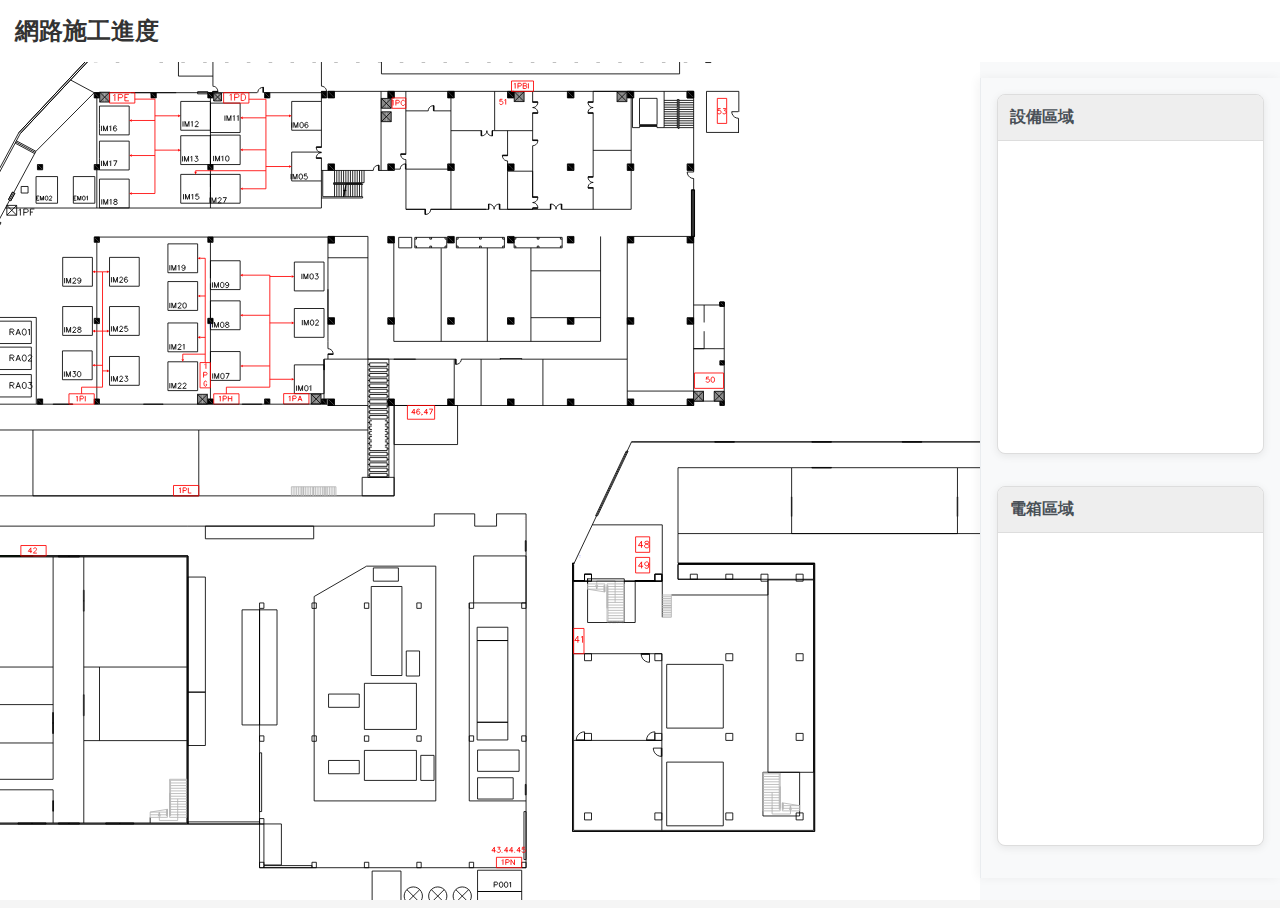
==== commit acb951de: "修改：讓下拉選單顯示但設為唯讀" ====
--- a/index.html
+++ b/index.html
@@ -3,53 +3,1386 @@
 <head>
     <meta charset="UTF-8">
     <meta name="viewport" content="width=device-width, initial-scale=1.0">
-    <title>網路施工進度（唯讀）</title>
+    <title>網路施工進度</title>
     <link rel="stylesheet" href="css/style.css">
 </head>
 <body>
     <h2>網路施工進度</h2>
-    <div class="main-container">
+    <div class="main-container" style="display: grid; grid-template-columns: 1fr auto;">
         <div class="map-container" id="mapContainer">
             <object data="./CTC_ELE.svg" type="image/svg+xml" id="map-svg"></object>
             <svg class="overlay-svg" id="overlaySvg">
-                <!-- 可點擊區域 -->
-                <g class="interactive-areas"></g>
-                <!-- 遮罩區域 -->
-                <g class="mask-areas equipment"></g>
-                <g class="mask-areas electrical-box"></g>
+                <g id="allContent">
+                    <!-- 可點擊區域 -->
+                    <g class="interactive-areas"></g>
+                    <!-- 遮罩區域 -->
+                    <g class="mask-areas equipment"></g>
+                    <g class="mask-areas electrical-box"></g>
+                    <!-- 繪製中的區域 -->
+                    <path id="drawingArea" class="drawing" style="display: none;"/>
+                </g>
             </svg>
             <div class="tooltip" id="tooltip"></div>
+
         </div>
         <div class="side-panel" id="sidePanel">
             <div class="area-list" id="equipmentList">
                 <div class="area-list-header">
                     <h3>設備區域</h3>
                 </div>
-                <!-- 設備區域列表 -->
+                <div class="area-list-content" id="equipmentListContent">
+                    <!-- 區域按鈕會動態添加到這裡 -->
+                </div>
             </div>
             <div class="area-list" id="electricalBoxList">
                 <div class="area-list-header">
                     <h3>電箱區域</h3>
                 </div>
-                <!-- 電箱區域列表 -->
+                <div class="area-list-content" id="electricalBoxListContent">
+                    <!-- 區域按鈕會動態添加到這裡 -->
+                </div>
             </div>
         </div>
     </div>
     <div id="loading">載入中...</div>
 
+    <style>
+        /* 隱藏刪除按鈕，下拉選單唯讀 */
+        .delete-btn {
+            display: none !important;
+        }
+        .mask-select {
+            pointer-events: none;
+            background-color: #f5f5f5;
+            border-color: #ddd;
+            color: #666;
+            cursor: not-allowed;
+        }
+
+        /* 側邊欄樣式 */
+        .side-panel {
+            width: 300px;
+            display: flex;
+            flex-direction: column;
+            gap: 16px;
+            height: calc(100vh - 100px);
+            overflow: hidden;
+            position: sticky;
+            top: 16px;
+            padding: 16px;
+            box-sizing: border-box;
+        }
+        
+        /* 區域列表樣式 */
+        .area-list {
+            border: 1px solid #ddd;
+            border-radius: 8px;
+            background: #f9f9f9;
+            display: flex;
+            flex-direction: column;
+            flex: 1;
+            min-height: 200px;
+            max-height: calc(50% - 16px);
+            overflow: hidden;
+            margin-bottom: 16px;
+        }
+        
+        /* 區域列表標題 */
+        .area-list-header {
+            padding: 12px;
+            background: #eee;
+            border-bottom: 1px solid #ddd;
+            display: flex;
+            justify-content: space-between;
+            align-items: center;
+            position: sticky;
+            top: 0;
+            z-index: 10;
+            flex-shrink: 0; /* 確保標題不會被壓縮 */
+        }
+        
+        /* 區域列表內容區 */
+        .area-list-content {
+            overflow-y: auto;
+            flex: 1;
+            padding: 8px;
+            min-height: 100px;
+            background: white;
+            border-radius: 0 0 8px 8px;
+        }
+        
+        /* 區域項目樣式 */
+        .area-item {
+            cursor: move;
+            user-select: none;
+            background: white;
+            border: 1px solid #ddd;
+            margin: 4px 0;
+            border-radius: 4px;
+            transition: all 0.2s;
+        }
+
+        .status-circle {
+            width: 12px;
+            height: 12px;
+            border-radius: 50%;
+            display: inline-block;
+            margin-right: 8px;
+        }
+
+        .status-circle.none {
+            background: #999;
+            border: none;
+        }
+
+        .status-circle.blue {
+            background: #2196F3;
+        }
+
+        .status-circle.green {
+            background: #4CAF50;
+        }
+
+        .area-item.dragging {
+            opacity: 0.5;
+            background: #f5f5f5;
+        }
+
+        .area-item-content {
+            display: flex;
+            align-items: center;
+            gap: 8px;
+            padding: 8px;
+        }
+
+        /* 移除拖動圖示
+        .area-item::before {
+            content: '⋮⋮';
+            padding: 0 8px;
+            color: #999;
+            cursor: move;
+        }
+        */
+
+        .area-item:hover {
+            background: #f8f8f8;
+        }
+
+        .drop-position {
+            height: 2px;
+            background-color: #2196F3;
+            margin: 4px 0;
+            transition: all 0.2s ease;
+            pointer-events: none;
+            position: relative;
+        }
+
+        .drop-position::before {
+            content: '';
+            position: absolute;
+            left: 0;
+            top: -4px;
+            width: 100%;
+            height: 10px;
+            background: transparent;
+        }
+
+        .area-item.dragging {
+            opacity: 0.5;
+            background: #f5f5f5;
+            border: 1px dashed #999;
+        }
+
+        #accessModal {
+            position: fixed;
+            top: 0;
+            left: 0;
+            width: 100%;
+            height: 100%;
+            background-color: rgba(0, 0, 0, 0.5);
+            display: none;
+            justify-content: center;
+            align-items: center;
+            z-index: 1000;
+        }
+
+        #accessModal .modal-content {
+            background: white;
+            padding: 20px;
+            border-radius: 5px;
+            box-shadow: 0 2px 10px rgba(0, 0, 0, 0.1);
+            width: 300px;
+            text-align: center;
+        }
+
+        #accessModal input {
+            width: 100%;
+            padding: 8px;
+            margin: 10px 0;
+            border: 1px solid #ddd;
+            border-radius: 4px;
+            box-sizing: border-box;
+        }
+
+        #accessModal .modal-buttons {
+            margin-top: 15px;
+        }
+
+        #accessModal .confirm-btn {
+            padding: 8px 20px;
+            background-color: #4CAF50;
+            color: white;
+            border: none;
+            border-radius: 4px;
+            cursor: pointer;
+        }
+
+        #accessModal .confirm-btn:hover {
+            background-color: #45a049;
+        }
+        
+        /* 繪製工具樣式 */
+        .drawing {
+            fill: none;
+            stroke: #ff0000;
+            stroke-width: 0.5px;
+            stroke-dasharray: 2,2;
+            pointer-events: none;
+        }
+        
+        /* 區域樣式 */
+        .area {
+            fill: transparent;
+            stroke: #2196F3;
+            stroke-width: 0.5px;
+            cursor: pointer;
+        }
+        
+        /* 遮罩樣式 */
+        .area-mask {
+            fill-opacity: 0.5;
+            stroke: none;
+            pointer-events: none;
+        }
+        
+        .area-mask.gray { fill: #999; }
+        .area-mask.blue { fill: #2196F3; }
+        .area-mask.green { fill: #4CAF50; }
+    </style>
+
+    <!-- 訪問碼輸入對話框 -->
+    <div class="modal" id="accessModal" style="display: none;">
+        <div class="modal-content">
+            <h3>輸入訪問碼</h3>
+            <input type="password" id="accessInput" placeholder="請輸入訪問碼">
+            <div class="modal-buttons">
+                <button class="confirm-btn" onclick="verifyAccess()">確定</button>
+            </div>
+        </div>
+    </div>
+    
+    <!-- 命名對話框 -->
+    <div class="modal" id="nameModal" style="display: none;">
+        <div class="modal-content">
+            <h3>命名區域</h3>
+            <input type="text" id="areaName" placeholder="請輸入區域名稱">
+            <div class="modal-buttons">
+                <button class="confirm-btn" onclick="confirmAreaName()">確定</button>
+                <button class="cancel-btn" onclick="resetDrawingState()">取消</button>
+            </div>
+        </div>
+    </div>
+
     <script>
+        // 修復區域項目添加問題的函數
+        function fixAreaItemsPlacement() {
+            // 獲取所有區域項目
+            const equipmentItems = document.querySelectorAll('#equipmentList > .area-item');
+            const electricalBoxItems = document.querySelectorAll('#electricalBoxList > .area-item');
+            
+            // 獲取內容區
+            const equipmentContent = document.getElementById('equipmentListContent');
+            const electricalBoxContent = document.getElementById('electricalBoxListContent');
+            
+            // 移動設備區域項目到正確的內容區
+            if (equipmentContent) {
+                equipmentItems.forEach(item => {
+                    equipmentContent.appendChild(item);
+                });
+            }
+            
+            // 移動電箱區域項目到正確的內容區
+            if (electricalBoxContent) {
+                electricalBoxItems.forEach(item => {
+                    electricalBoxContent.appendChild(item);
+                });
+            }
+        }
+        
+        // 在確認區域命名後添加區域項目到內容區並自動滾動到視圖中
+        function addAreaItemToContent(areaItem, areaType) {
+            const contentId = areaType === 'equipment' ? 'equipmentListContent' : 'electricalBoxListContent';
+            const contentArea = document.getElementById(contentId);
+            if (contentArea) {
+                contentArea.appendChild(areaItem);
+                // 自動滾動到新添加的區域項目
+                areaItem.scrollIntoView({ behavior: 'smooth', block: 'nearest' });
+                return true;
+            }
+            return false;
+        }
+        
+        // 觀察 DOM 變化，確保新添加的區域項目可見
+        function setupScrollIntoViewObserver() {
+            // 觀察設備區域內容區
+            const equipmentContent = document.getElementById('equipmentListContent');
+            if (equipmentContent) {
+                const equipmentObserver = new MutationObserver(function(mutations) {
+                    mutations.forEach(function(mutation) {
+                        if (mutation.type === 'childList' && mutation.addedNodes.length > 0) {
+                            // 有新的區域項目被添加
+                            const lastAddedNode = mutation.addedNodes[mutation.addedNodes.length - 1];
+                            if (lastAddedNode.classList && lastAddedNode.classList.contains('area-item')) {
+                                // 延遲一下再滾動，確保 DOM 已經更新
+                                setTimeout(() => {
+                                    lastAddedNode.scrollIntoView({ behavior: 'smooth', block: 'nearest' });
+                                }, 100);
+                            }
+                        }
+                    });
+                });
+                equipmentObserver.observe(equipmentContent, { childList: true });
+            }
+            
+            // 觀察電箱區域內容區
+            const electricalBoxContent = document.getElementById('electricalBoxListContent');
+            if (electricalBoxContent) {
+                const electricalBoxObserver = new MutationObserver(function(mutations) {
+                    mutations.forEach(function(mutation) {
+                        if (mutation.type === 'childList' && mutation.addedNodes.length > 0) {
+                            // 有新的區域項目被添加
+                            const lastAddedNode = mutation.addedNodes[mutation.addedNodes.length - 1];
+                            if (lastAddedNode.classList && lastAddedNode.classList.contains('area-item')) {
+                                // 延遲一下再滾動，確保 DOM 已經更新
+                                setTimeout(() => {
+                                    lastAddedNode.scrollIntoView({ behavior: 'smooth', block: 'nearest' });
+                                }, 100);
+                            }
+                        }
+                    });
+                });
+                electricalBoxObserver.observe(electricalBoxContent, { childList: true });
+            }
+        }
+        
+        // 在頁面載入完成後執行修復函數和設置觀察器
+        window.addEventListener('load', function() {
+            fixAreaItemsPlacement();
+            setupScrollIntoViewObserver();
+        });
+        
         // 全域變數
-        let currentScale = 1.7;
-        let isPanning = false;
-        let startPanPoint = null;
-        
-        // DOM 元素
+        let isAuthenticated = false;
+        const correctToken = '4521';
+
+        // 顯示訪問碼輸入對話框
+        function showAccessModal() {
+            document.getElementById('accessModal').style.display = 'flex';
+            document.getElementById('accessInput').focus();
+        }
+
+        // 隱藏主要內容
+        function hideMainContent() {
+            document.querySelector('.main-container').style.visibility = 'hidden';
+            document.getElementById('nameModal').style.display = 'none';
+            document.getElementById('loading').style.display = 'none';
+        }
+
+        // 顯示主要內容
+        function showMainContent() {
+            const mainContainer = document.querySelector('.main-container');
+            mainContainer.style.visibility = 'visible';
+            mainContainer.style.display = 'grid';
+            document.getElementById('accessModal').style.display = 'none';
+            document.getElementById('loading').style.display = 'none';
+            // 確保在顯示內容後才初始化
+            setTimeout(() => {
+                initializeApp();
+            }, 100);
+        }
+
+        // 驗證訪問碼
+        function verifyAccess() {
+            const accessInput = document.getElementById('accessInput');
+            if (accessInput.value === correctToken) {
+                isAuthenticated = true;
+                showMainContent(); // 這裡會調用 initializeApp()
+            } else {
+                alert('訪問碼不正確');
+                accessInput.value = '';
+                accessInput.focus();
+            }
+        }
+
+        // 監聽 Enter 鍵
+        document.getElementById('accessInput').addEventListener('keydown', function(e) {
+            if (e.key === 'Enter') {
+                verifyAccess();
+            }
+        });
+
+        // 初始化應用
+        function initializeApp() {
+            // 確保 isAuthenticated 為 true
+            isAuthenticated = true;
+            // 將原本的初始化代碼移到這裡
+            resetDrawingState();
+            initDragAndDrop();
+            loadAreas(); // 載入儲存的區域
+            initializeMap().then(() => {
+                console.log('地圖初始化完成');
+            }).catch(error => {
+                console.error('地圖初始化失敗:', error);
+            });
+        }
+
+        // 初始設置
         const mapContainer = document.getElementById('mapContainer');
         const mapSvg = document.getElementById('map-svg');
         const overlaySvg = document.getElementById('overlaySvg');
         const interactiveAreas = overlaySvg.querySelector('.interactive-areas');
+        const nameModal = document.getElementById('nameModal');
+        const areaNameInput = document.getElementById('areaName');
         const equipmentList = document.getElementById('equipmentList');
         const electricalBoxList = document.getElementById('electricalBoxList');
+
+        // 重置所有狀態
+        function resetDrawingState() {
+            // 重置繪製模式
+            isDrawing = false;
+            points = [];
+            currentDrawingData = null;
+            
+            // 重置按鈕狀態
+            document.querySelectorAll('.mask-btn').forEach(btn => {
+                btn.classList.remove('active');
+                btn.textContent = btn.textContent.replace('取消', '新增');
+            });
+            
+            // 重置游標
+            overlaySvg.style.cursor = 'default';
+            
+            // 重置繪製區域
+            tempArea = document.getElementById('drawingArea');
+            if (tempArea) {
+                tempArea.style.display = 'none';
+                tempArea.setAttribute('d', '');
+            }
+            
+            // 重置當前區域類型
+            currentAreaType = null;
+            drawingButton = null;
+            
+            // 隱藏命名對話框
+            const nameModal = document.getElementById('nameModal');
+            if (nameModal) {
+                nameModal.style.display = 'none';
+            }
+        }
+
+        // 修正 SVG 的寬高比例和縮放功能
+        // 等待 SVG 和所有元素載入完成
+        function initializeMap() {
+            return new Promise((resolve, reject) => {
+                mapSvg.addEventListener('load', function() {
+                    const svgDoc = mapSvg.contentDocument;
+                    if (svgDoc) {
+                        const svgElement = svgDoc.querySelector('svg');
+                        if (svgElement) {
+                            // 設置寬高比例
+                            const viewBox = svgElement.getAttribute('viewBox');
+                            if (viewBox) {
+                                overlaySvg.setAttribute('viewBox', viewBox);
+                            }
+
+                            // 設置大小
+                            const containerWidth = mapContainer.clientWidth;
+                            const containerHeight = containerWidth / (svgElement.getAttribute('viewBox').split(' ')[2] / svgElement.getAttribute('viewBox').split(' ')[3]);
+                            overlaySvg.style.width = `${containerWidth}px`;
+                            overlaySvg.style.height = `${containerHeight}px`;
+
+                            // 設置觀察範圍
+                            overlaySvg.setAttribute('viewBox', viewBox);
+
+                            // 設置滑鼠事件
+                            overlaySvg.addEventListener('mousedown', startDrawing);
+                            overlaySvg.addEventListener('mousemove', draw);
+                            overlaySvg.addEventListener('mouseup', stopDrawing);
+                            overlaySvg.addEventListener('mouseleave', stopDrawing);
+
+                            // 載入區域資料
+                            clearAreas(); // 先清除現有的區域
+                            loadAreas(); // 在地圖載入後才載入區域
+
+                            // 在初始化時儲存原始 viewBox
+                            const initialViewBox = overlaySvg.getAttribute('viewBox');
+                            if (initialViewBox) {
+                                originalViewBox = initialViewBox.split(' ').map(Number);
+                            }
+                            
+                            // 禁用滾輪縮放，只防止預設的滾動行為
+                            mapContainer.addEventListener('wheel', function(e) {
+                                e.preventDefault();
+                            });
+
+                            // 移除平移功能
+                            // 設置滑鼠樣式
+                            mapContainer.style.cursor = 'default';
+
+                            resolve();
+                        } else {
+                            reject('SVG element not found');
+                        }
+                    } else {
+                        reject('SVG document not found');
+                    }
+                });
+            });
+        }
+
+        // 開始繪製
+        function startDrawing(e) {
+            if (!currentAreaType) return;
+            
+            isDrawing = true;
+            points = [];
+            
+            // 確保繪製區域存在
+            tempArea = document.getElementById('drawingArea');
+            if (!tempArea) {
+                // 如果不存在，則創建一個
+                tempArea = document.createElementNS('http://www.w3.org/2000/svg', 'path');
+                tempArea.setAttribute('id', 'drawingArea');
+                tempArea.classList.add('drawing');
+                document.querySelector('.interactive-areas').appendChild(tempArea);
+            }
+            
+            tempArea.style.display = 'block';
+            tempArea.setAttribute('d', '');
+            
+            // 記錄起始點
+            const point = getMousePosition(e);
+            points.push(point);
+            
+            // 設置起始路徑
+            tempArea.setAttribute('d', `M ${point.x} ${point.y}`);
+        }
+
+        // 繪製中
+        function draw(e) {
+            if (isDrawing) {
+                // 確保繪製區域存在
+                tempArea = tempArea || document.getElementById('drawingArea');
+                if (!tempArea) {
+                    tempArea = document.createElementNS('http://www.w3.org/2000/svg', 'path');
+                    tempArea.setAttribute('id', 'drawingArea');
+                    tempArea.classList.add('drawing');
+                    document.querySelector('.interactive-areas').appendChild(tempArea);
+                }
+
+                const point = getMousePosition(e);
+                
+                // 如果有起始點，則創建矩形
+                if (points.length > 0) {
+                    const startPoint = points[0];
+                    // 生成矩形路徑
+                    const rectanglePath = `M ${startPoint.x} ${startPoint.y} L ${point.x} ${startPoint.y} L ${point.x} ${point.y} L ${startPoint.x} ${point.y} Z`;
+                    tempArea.setAttribute('d', rectanglePath);
+                }
+            }
+        }
+
+        // 獲取滑鼠坐標
+        function getMousePosition(e) {
+            try {
+                // 使用 SVG 的內建方法轉換坐標
+                const point = overlaySvg.createSVGPoint();
+                point.x = e.clientX;
+                point.y = e.clientY;
+                
+                // 獲取當前的變換矩陣並應用反變換
+                const CTM = overlaySvg.getScreenCTM();
+                if (!CTM) return null;
+                
+                // 應用反變換得到 SVG 坐標系中的坐標
+                const transformedPoint = point.matrixTransform(CTM.inverse());
+                
+                console.log(`Mouse position: (${transformedPoint.x}, ${transformedPoint.y})`);
+                return transformedPoint;
+            } catch (error) {
+                console.error('Error getting mouse position:', error);
+                return null;
+            }
+        }
+        
+        // 同步更新遮罩位置
+        function syncMasks() {
+            console.log('同步更新遮罩位置...');
+            const areas = document.querySelectorAll('.area');
+            console.log(`找到 ${areas.length} 個區域需要同步`);
+            areas.forEach(area => {
+                const areaId = area.getAttribute('id');
+                if (areaId) {
+                    const mask = document.getElementById(`mask-${areaId}`);
+                    if (mask) {
+                        const areaPath = area.getAttribute('d');
+                        console.log(`同步區域 ${areaId} 的遮罩:`);
+                        console.log(`區域路徑: ${areaPath}`);
+                        mask.setAttribute('d', areaPath);
+                        console.log(`遮罩路徑設置為: ${mask.getAttribute('d')}`);
+                    } else {
+                        console.warn(`找不到區域 ${areaId} 的遮罩`);
+                    }
+                }
+            });
+        }
+        
+        // 同步所有遮罩的位置
+        function syncMasks() {
+            console.log('Syncing masks...');
+            // 獲取所有區域元素
+            const areas = document.querySelectorAll('.area');
+            console.log(`Found ${areas.length} areas to sync`);
+            
+            // 遍歷每個區域元素
+            areas.forEach(area => {
+                const areaId = area.getAttribute('id');
+                if (areaId) {
+                    // 獲取對應的遮罩元素
+                    const mask = document.getElementById(`mask-${areaId}`);
+                    if (mask) {
+                        const areaPath = area.getAttribute('d');
+                        console.log(`Syncing mask for area ${areaId}:`);
+                        console.log(`Area path: ${areaPath}`);
+                        
+                        // 確保遮罩使用與區域相同的路徑
+                        mask.setAttribute('d', areaPath);
+                        
+                        console.log(`Mask path set to: ${mask.getAttribute('d')}`);
+                    } else {
+                        console.warn(`Mask not found for area ${areaId}`);
+                    }
+                }
+            });
+        }
+        // 生成矩形路徑數據
+        function generatePathData(startPoint, endPoint) {
+            if (!startPoint || !endPoint) return '';
+            
+            if (isNaN(startPoint.x) || isNaN(startPoint.y) || isNaN(endPoint.x) || isNaN(endPoint.y)) return '';
+            
+            // 生成矩形路徑
+            return `M ${startPoint.x} ${startPoint.y} L ${endPoint.x} ${startPoint.y} L ${endPoint.x} ${endPoint.y} L ${startPoint.x} ${endPoint.y} Z`;
+        }
+
+        // 結束繪製
+        function stopDrawing(e) {
+            if (isDrawing) {
+                isDrawing = false;
+                
+                if (points.length >= 1) { // 只需要起始點
+                    const startPoint = points[0];
+                    // 使用當前滑鼠位置作為結束點，而不是最後一個點
+                    const endPoint = e ? getMousePosition(e) : points[points.length - 1];
+                    
+                    // 確保矩形有足夠的大小
+                    const width = Math.abs(endPoint.x - startPoint.x);
+                    const height = Math.abs(endPoint.y - startPoint.y);
+                    
+                    if (width < 2 || height < 2) {
+                        // 矩形太小，取消繪製
+                        resetDrawingState();
+                        return;
+                    }
+                    
+                    // 使用矩形路徑
+                    const rectanglePath = generatePathData(startPoint, endPoint);
+                    tempArea.setAttribute('d', rectanglePath);
+                    
+                    // 儲存當前繪製的資訊，以便命名後使用
+                    currentDrawingData = {
+                        path: rectanglePath,
+                        type: currentAreaType
+                    };
+                    
+                    // 顯示命名對話框
+                    showNameModal();
+                    console.log('顯示命名對話框');
+                }
+            }
+        }
+        
+        // 顯示命名對話框
+        function showNameModal() {
+            const nameModal = document.getElementById('nameModal');
+            if (nameModal) {
+                nameModal.style.display = 'flex';
+                document.getElementById('areaName').value = '';
+                document.getElementById('areaName').focus();
+            }
+        }
+        
+        // 確認區域命名
+        function confirmAreaName() {
+            const name = document.getElementById('areaName').value.trim() || `區域 ${Date.now()}`;
+            const areaId = Date.now().toString();
+            
+            // 創建區域
+            const area = document.createElementNS('http://www.w3.org/2000/svg', 'path');
+            area.setAttribute('id', areaId);
+            area.setAttribute('d', currentDrawingData.path);
+            area.setAttribute('class', 'area');
+            area.setAttribute('data-area-type', currentDrawingData.type);
+            interactiveAreas.appendChild(area);
+
+            // 創建遮罩
+            const mask = document.createElementNS('http://www.w3.org/2000/svg', 'path');
+            mask.setAttribute('id', `mask-${areaId}`);
+            mask.setAttribute('d', currentDrawingData.path);
+            mask.setAttribute('class', `area-mask gray`); // 預設為灰色
+            const maskGroup = overlaySvg.querySelector(`.mask-areas.${currentAreaType}`);
+            if (maskGroup) {
+                maskGroup.appendChild(mask);
+            }
+
+            // 創建列表項目
+            const areaItem = document.createElement('div');
+            areaItem.className = 'area-item';
+            areaItem.setAttribute('data-area-id', areaId);
+            areaItem.setAttribute('data-area-type', currentAreaType);
+            areaItem.setAttribute('draggable', 'true');
+            areaItem.innerHTML = `
+                <span class="color-indicator none"></span>
+                <span class="area-name" title="${name}">${name}</span>
+                <select class="mask-select" onchange="toggleAreaMask(document.getElementById('${areaId}'), this.value)">
+                    <option value="none">未施工</option>
+                    <option value="blue">配線完成</option>
+                    <option value="green">連線成功</option>
+                </select>
+                <button class="action-btn delete-btn" onclick="deleteArea('${areaId}')">
+                    <svg xmlns="http://www.w3.org/2000/svg" width="14" height="14" viewBox="0 0 24 24" fill="none" stroke="currentColor" stroke-width="2" stroke-linecap="round" stroke-linejoin="round"><polyline points="3 6 5 6 21 6"></polyline><path d="M19 6v14a2 2 0 0 1-2 2H7a2 2 0 0 1-2-2V6m3 0V4a2 2 0 0 1 2-2h4a2 2 0 0 1 2 2v2"></path></svg>
+                </button>
+            `;
+
+            // 添加區域項目到清單
+            const contentId = currentAreaType === 'equipment' ? 'equipmentListContent' : 'electricalBoxListContent';
+            const contentArea = document.getElementById(contentId);
+            if (contentArea) {
+                contentArea.appendChild(areaItem);
+            }
+            
+            // 確保新添加的區域項目可見
+            setTimeout(() => {
+                // 獲取對應的內容區
+                const contentId = currentAreaType === 'equipment' ? 'equipmentListContent' : 'electricalBoxListContent';
+                const contentArea = document.getElementById(contentId);
+                if (contentArea) {
+                    contentArea.scrollTop = contentArea.scrollHeight;
+                }
+            }, 100);
+
+            // 添加事件監聽器
+            area.addEventListener('click', function(e) {
+                if (!isDrawing) {
+                    toggleAreaMask(this);
+                }
+            });
+
+            // 保存變更
+            saveAreas();
+
+            // 重新綁定拖放事件
+            bindDragEventsToItems();
+
+            // 重置狀態
+            resetDrawingState();
+            nameModal.style.display = 'none';
+            areaNameInput.value = '';
+            if (tempArea) {
+                tempArea.remove();
+                tempArea = null;
+            }
+        }
+
+        // 載入區域資料
+        function loadAreas() {
+            const savedAreas = localStorage.getItem('areas');
+            if (!savedAreas) return;
+
+            try {
+                const areas = JSON.parse(savedAreas);
+                areas.forEach(areaData => {
+                    const area = document.createElementNS("http://www.w3.org/2000/svg", "path");
+                    area.setAttribute('id', areaData.id);
+                    area.setAttribute('class', 'area');
+                    area.setAttribute('d', areaData.path);
+                    area.setAttribute('data-name', areaData.name);
+                    area.setAttribute('data-area-type', areaData.areaType);
+                    interactiveAreas.appendChild(area);
+
+                    // 創建區域按鈕
+                    const areaItem = document.createElement('div');
+                    areaItem.classList.add('area-item');
+                    areaItem.setAttribute('data-area-id', areaData.id);
+                    areaItem.setAttribute('data-area-type', areaData.areaType);
+                    areaItem.innerHTML = `
+                        <span class="color-indicator ${areaData.color}"></span>
+                        <span class="area-name" title="${areaData.name}" onclick="editAreaName('${areaData.id}')">${areaData.name}</span>
+                        <select class="mask-select" onchange="toggleAreaMask(document.getElementById('${areaData.id}'), this.value)">
+                            <option value="gray" ${areaData.color === 'gray' ? 'selected' : ''}>施工中</option>
+                            <option value="blue" ${areaData.color === 'blue' ? 'selected' : ''}>配線完成</option>
+                            <option value="green" ${areaData.color === 'green' ? 'selected' : ''}>連線成功</option>
+                        </select>
+                        <button class="action-btn delete-btn" onclick="deleteArea('${areaData.id}')">
+                            <svg xmlns="http://www.w3.org/2000/svg" width="14" height="14" viewBox="0 0 24 24" fill="none" stroke="currentColor" stroke-width="2" stroke-linecap="round" stroke-linejoin="round"><polyline points="3 6 5 6 21 6"></polyline><path d="M19 6v14a2 2 0 0 1-2 2H7a2 2 0 0 1-2-2V6m3 0V4a2 2 0 0 1 2-2h4a2 2 0 0 1 2 2v2"></path></svg>
+                        </button>
+                    `;
+
+                    if (areaData.areaType === 'equipment') {
+                        equipmentList.appendChild(areaItem);
+                    } else {
+                        electricalBoxList.appendChild(areaItem);
+                    }
+
+                    // 如果有選擇顏色，則創建遮罩
+                    if (areaData.color && areaData.color !== 'none') {
+                        const mask = document.createElementNS("http://www.w3.org/2000/svg", "path");
+                        mask.setAttribute('id', `mask-${areaData.id}`);
+                        mask.setAttribute('d', areaData.path);
+                        mask.setAttribute('class', `area-mask ${areaData.color}`);
+                        const maskGroup = document.querySelector(`.mask-areas.${areaData.areaType}`);
+                        if (maskGroup) {
+                            maskGroup.appendChild(mask);
+                        }
+                    }
+
+                    // 添加事件監聽器
+                    area.addEventListener('contextmenu', function(e) {
+                        e.preventDefault(); // 阻止默認右鍵選單
+                        if (!isDrawing) {
+                            startDragging(e, area);
+                        }
+                    });
+
+                    area.addEventListener('mousemove', function(e) {
+                        if (isDragging && selectedArea === area) {
+                            dragArea(e);
+                        }
+                    });
+
+                    area.addEventListener('mouseup', function(e) {
+                        if (isDragging && selectedArea === area && e.button === 2) { // 只有右鍵才停止拖曳
+                            stopDragging();
+                        }
+                    });
+
+                    area.addEventListener('mouseleave', function() {
+                        if (isDragging && selectedArea === area) {
+                            stopDragging();
+                        }
+                    });
+
+
+                });
+            } catch (error) {
+                console.error('Error loading areas:', error);
+            }
+        }
+
+        // 初始化地圖
+        initializeMap().catch(error => {
+            console.error('Failed to initialize map:', error);
+        });
+        
+        // 切換繪製模式
+        function toggleDrawMode(areaType, button) {
+            // 如果已經在繪製且點擊相同按鈕，則完成繪製
+            if (isDrawing && currentAreaType === areaType) {
+                resetDrawingState();
+                return;
+            }
+            
+            // 重置其他按鈕狀態
+            document.querySelectorAll('.mask-btn').forEach(btn => {
+                btn.classList.remove('active');
+                btn.textContent = btn.textContent.replace('取消', '新增');
+            });
+            
+            // 設定繪製模式
+            isDrawing = false; // 確保初始狀態為 false
+            points = []; // 清空點集合
+            currentAreaType = areaType;
+            drawingButton = button;
+            button.classList.add('active');
+            button.textContent = '取消繪製';
+            overlaySvg.style.cursor = 'crosshair';
+            
+            // 重置繪製區域
+            tempArea = document.getElementById('drawingArea');
+            if (tempArea) {
+                tempArea.style.display = 'none';
+                tempArea.setAttribute('d', '');
+            }
+        }
+
+        // 刪除區域時也要保存
+        const originalDeleteArea = deleteArea;
+        deleteArea = function(areaId) {
+            // 刪除控制點
+            const controlPoints = document.querySelector(`g[data-area-id="${areaId}"]`);
+            if (controlPoints) controlPoints.remove();
+            
+            originalDeleteArea(areaId);
+            saveAreas();
+        };
+
+        // 開始拖曳
+        function startDragging(e, area) {
+            if (e.button === 2) { // 只有右鍵才能拖曳避免與地圖拖曳衝突
+                isDragging = true;
+                selectedArea = area;
+                dragStartPos = getMousePosition(e);
+            }
+        }
+
+        // 拖曳區域
+        function dragArea(e) {
+            if (!isDragging || !selectedArea || e.buttons !== 2) return; // 確保右鍵按住
+
+            const currentPos = getMousePosition(e);
+            if (!currentPos) return;
+
+            const dx = currentPos.x - dragStartPos.x;
+            const dy = currentPos.y - dragStartPos.y;
+
+            // 更新區域路徑
+            const pathD = selectedArea.getAttribute('d');
+            const newPathD = movePath(pathD, dx, dy);
+            selectedArea.setAttribute('d', newPathD);
+
+            // 更新遮罩
+            const maskId = `mask-${selectedArea.id}`;
+            const mask = document.querySelector(`#${maskId}`);
+            if (mask) {
+                mask.setAttribute('d', newPathD);
+            }
+
+            dragStartPos = currentPos;
+        }
+
+        // 停止拖曳
+        function stopDragging() {
+            isDragging = false;
+            selectedArea = null;
+            dragStartPos = null;
+            saveAreas(); // 保存變更
+        }
+
+        // 切換區域面罩
+        function toggleAreaMask(area, color) {
+            const maskId = `mask-${area.id}`;
+            const mask = document.querySelector(`#${maskId}`);
+            if (mask) {
+                mask.classList.remove('gray', 'red', 'blue', 'green');
+                mask.classList.add(color); // 無論如何都會有一個顏色
+            }
+
+            // 更新面罩選擇和顏色指示器
+            const areaItem = document.querySelector(`.area-item[data-area-id="${area.id}"]`);
+            if (areaItem) {
+                const select = areaItem.querySelector('.mask-select');
+                const colorIndicator = areaItem.querySelector('.color-indicator');
+                select.value = color;
+                colorIndicator.className = `color-indicator ${color}`;
+            }
+
+            // 保存變更
+            saveAreas();
+        }
+
+        // 編輯區域名稱
+        function editAreaName(areaId) {
+            const areaItem = document.querySelector(`.area-item[data-area-id="${areaId}"]`);
+            if (!areaItem) return;
+
+            const nameSpan = areaItem.querySelector('.area-name');
+            const currentName = nameSpan.textContent;
+
+            // 創建輸入框
+            const input = document.createElement('input');
+            input.type = 'text';
+            input.value = currentName;
+            input.style.width = '100%';
+            input.style.marginRight = '10px';
+            input.style.padding = '2px 5px';
+            input.style.border = '1px solid #ddd';
+            input.style.borderRadius = '3px';
+
+            // 替換名稱元素
+            nameSpan.style.display = 'none';
+            nameSpan.parentNode.insertBefore(input, nameSpan);
+            input.focus();
+
+            let isEditing = true;
+
+            // 處理完成編輯
+            function finishEdit() {
+                if (!isEditing) return;
+                isEditing = false;
+
+                const newName = input.value.trim();
+                if (newName) {
+                    nameSpan.textContent = newName;
+                    // 更新區域的 title 屬性
+                    const area = document.getElementById(areaId);
+                    if (area) {
+                        area.setAttribute('title', newName);
+                    }
+                }
+                nameSpan.style.display = '';
+                if (input.parentNode) {
+                    input.remove();
+                }
+                saveAreas(); // 保存變更
+            }
+
+            // 編輯完成事件
+            input.addEventListener('blur', () => {
+                setTimeout(finishEdit, 100); // 給予時間讓 keydown 事件先觸發
+            });
+            input.addEventListener('keydown', function(e) {
+                if (e.key === 'Enter') {
+                    e.preventDefault();
+                    finishEdit();
+                } else if (e.key === 'Escape') {
+                    e.preventDefault();
+                    isEditing = false;
+                    nameSpan.style.display = '';
+                    if (input.parentNode) {
+                        input.remove();
+                    }
+                }
+            });
+        }
+
+        // 顯示命名對話框
+        function showNameModal() {
+            nameModal.style.display = 'flex';
+            areaNameInput.value = '';
+            areaNameInput.focus();
+        }
+
+        // 隱藏命名對話框
+        function hideNameModal() {
+            nameModal.style.display = 'none';
+            areaNameInput.value = '';
+        }
+
+        // 取消區域命名
+        function cancelAreaName() {
+            if (tempArea) {
+                tempArea.remove();
+                tempArea = null;
+            }
+            hideNameModal();
+            resetDrawingState();
+        }
+
+        // 確認區域命名
+        function confirmAreaName() {
+            const name = areaNameInput.value.trim() || `區域 ${Date.now()}`;
+            const areaId = `area-${Date.now()}`;
+
+            // 創建新區域
+            const area = document.createElementNS('http://www.w3.org/2000/svg', 'path');
+            area.setAttribute('d', tempArea.getAttribute('d'));
+            area.setAttribute('class', 'area');
+            area.setAttribute('id', areaId);
+            area.setAttribute('title', name);
+            area.setAttribute('data-area-type', currentAreaType);
+
+            // 添加到互動區域
+            interactiveAreas.appendChild(area);
+
+            // 創建遮罩，使用相同的路徑數據
+            const mask = document.createElementNS('http://www.w3.org/2000/svg', 'path');
+            mask.setAttribute('id', `mask-${areaId}`);
+            mask.setAttribute('d', tempArea.getAttribute('d'));
+            mask.setAttribute('class', `area-mask gray`); // 預設為灰色
+            
+            // 添加遮罩到相應的組
+            const maskGroup = overlaySvg.querySelector(`.mask-areas.${currentAreaType}`);
+            if (maskGroup) {
+                maskGroup.appendChild(mask);
+            }
+
+            // 創建列表項目
+            const areaItem = document.createElement('div');
+            areaItem.className = 'area-item';
+            areaItem.setAttribute('data-area-id', areaId);
+            areaItem.setAttribute('data-area-type', currentAreaType);
+            areaItem.setAttribute('draggable', 'true');
+            areaItem.innerHTML = `
+                <span class="color-indicator none"></span>
+                <span class="area-name" title="${name}">${name}</span>
+                <select class="mask-select" onchange="toggleAreaMask(document.getElementById('${areaId}'), this.value)">
+                    <option value="none">未施工</option>
+                    <option value="blue">配線完成</option>
+                    <option value="green">連線成功</option>
+                </select>
+                <button class="action-btn delete-btn" onclick="deleteArea('${areaId}')">
+                    <svg xmlns="http://www.w3.org/2000/svg" width="14" height="14" viewBox="0 0 24 24" fill="none" stroke="currentColor" stroke-width="2" stroke-linecap="round" stroke-linejoin="round"><polyline points="3 6 5 6 21 6"></polyline><path d="M19 6v14a2 2 0 0 1-2 2H7a2 2 0 0 1-2-2V6m3 0V4a2 2 0 0 1 2-2h4a2 2 0 0 1 2 2v2"></path></svg>
+                </button>
+            `;
+
+            // 添加區域項目到清單
+            const contentId = currentAreaType === 'equipment' ? 'equipmentListContent' : 'electricalBoxListContent';
+            const contentArea = document.getElementById(contentId);
+            if (contentArea) {
+                contentArea.appendChild(areaItem);
+            }
+            
+            // 確保新添加的區域項目可見
+            setTimeout(() => {
+                // 獲取對應的內容區
+                const contentId = currentAreaType === 'equipment' ? 'equipmentListContent' : 'electricalBoxListContent';
+                const contentArea = document.getElementById(contentId);
+                if (contentArea) {
+                    contentArea.scrollTop = contentArea.scrollHeight;
+                }
+            }, 100);
+
+            // 添加事件監聽器
+            area.addEventListener('contextmenu', function(e) {
+                e.preventDefault();
+                if (!isDrawing) {
+                    startDragging(e, area);
+                }
+            });
+
+            area.addEventListener('mousemove', function(e) {
+                if (isDragging && selectedArea === area) {
+                    dragArea(e);
+                }
+            });
+
+            area.addEventListener('mouseup', function(e) {
+                if (isDragging && selectedArea === area && e.button === 2) {
+                    stopDragging();
+                }
+            });
+
+            area.addEventListener('mouseleave', function() {
+                if (isDragging && selectedArea === area) {
+                    stopDragging();
+                }
+            });
+
+            // 保存變更
+            saveAreas();
+
+            // 重新綁定拖放事件
+            bindDragEventsToItems();
+
+            // 重置狀態
+            resetDrawingState();
+            nameModal.style.display = 'none';
+            areaNameInput.value = '';
+            if (tempArea) {
+                tempArea.remove();
+                tempArea = null;
+            }
+        }
+
+        // 保存區域資料
+        function saveAreas() {
+            const equipmentAreas = [];
+            const electricalBoxAreas = [];
+            
+            // 分別獲取設備區域和電箱區域的列表（包含內容區中的項目）
+            document.querySelectorAll('#equipmentList .area-item, #equipmentListContent .area-item').forEach(areaItem => {
+                const areaId = areaItem.getAttribute('data-area-id');
+                const area = document.getElementById(areaId);
+                const mask = document.querySelector(`#mask-${areaId}`);
+                
+                if (area && areaItem) {
+                    const name = areaItem.querySelector('.area-name').textContent;
+                    const type = areaItem.getAttribute('data-area-type');
+                    const pathD = area.getAttribute('d');
+                    const status = areaItem.querySelector('.mask-select').value;
+
+                    equipmentAreas.push({
+                        id: areaId,
+                        name: name,
+                        type: type,
+                        pathD: pathD,
+                        status: status
+                    });
+                }
+            });
+
+            document.querySelectorAll('#electricalBoxList .area-item, #electricalBoxListContent .area-item').forEach(areaItem => {
+                const areaId = areaItem.getAttribute('data-area-id');
+                const area = document.getElementById(areaId);
+                const mask = document.querySelector(`#mask-${areaId}`);
+                
+                if (area && areaItem) {
+                    const name = areaItem.querySelector('.area-name').textContent;
+                    const type = areaItem.getAttribute('data-area-type');
+                    const pathD = area.getAttribute('d');
+                    const status = areaItem.querySelector('.mask-select').value;
+
+                    electricalBoxAreas.push({
+                        id: areaId,
+                        name: name,
+                        type: type,
+                        pathD: pathD,
+                        status: status
+                    });
+                }
+            });
+
+            // 保存所有區域資料，包含順序
+            localStorage.setItem('areas', JSON.stringify({
+                equipment: equipmentAreas,
+                electricalBox: electricalBoxAreas
+            }));
+        }
+
+        // 載入區域資料
+        function loadAreas() {
+            const savedAreas = localStorage.getItem('areas');
+            if (!savedAreas) return;
+
+            try {
+                const areasData = JSON.parse(savedAreas);
+                const allAreas = {
+                    equipment: areasData.equipment || [],
+                    electricalBox: areasData.electricalBox || []
+                };
+
+                // 清除現有區域
+                clearAreas();
+
+                // 依類型載入區域
+                Object.entries(allAreas).forEach(([type, areas]) => {
+                    areas.forEach(areaData => {
+                        if (!areaData || !areaData.id || !areaData.name || !areaData.type || !areaData.pathD) return;
+
+                        // 創建區域
+                        const area = document.createElementNS('http://www.w3.org/2000/svg', 'path');
+                        area.setAttribute('d', areaData.pathD);
+                        area.setAttribute('class', 'area');
+                        area.setAttribute('id', areaData.id);
+                        area.setAttribute('title', areaData.name);
+                        area.setAttribute('data-area-type', areaData.type);
+
+                        // 創建遮罩
+                        if (areaData.status && areaData.status !== 'none') {
+                            const mask = document.createElementNS('http://www.w3.org/2000/svg', 'path');
+                            mask.setAttribute('id', `mask-${areaData.id}`);
+                            mask.setAttribute('d', areaData.pathD);
+                            mask.setAttribute('class', `area-mask ${areaData.status}`);
+                            const maskGroup = document.querySelector(`.mask-areas.${areaData.type}`);
+                            if (maskGroup) {
+                                maskGroup.appendChild(mask);
+                            }
+                        }
+
+                        // 添加到互動區域
+                        interactiveAreas.appendChild(area);
+
+                        // 創建列表項目
+                        const areaItem = document.createElement('div');
+                        areaItem.className = 'area-item';
+                        areaItem.setAttribute('data-area-id', areaData.id);
+                        areaItem.setAttribute('data-area-type', areaData.type);
+                        areaItem.setAttribute('draggable', 'true');
+                        areaItem.innerHTML = `
+                            <span class="color-indicator ${areaData.status}"></span>
+                            <span class="area-name" title="${areaData.name}">${areaData.name}</span>
+                            <select class="mask-select" onchange="toggleAreaMask(document.getElementById('${areaData.id}'), this.value)">
+                                <option value="none" ${areaData.status === 'none' ? 'selected' : ''}>未施工</option>
+                                <option value="blue" ${areaData.status === 'blue' ? 'selected' : ''}>配線完成</option>
+                                <option value="green" ${areaData.status === 'green' ? 'selected' : ''}>連線成功</option>
+                            </select>
+                            <button class="action-btn delete-btn" onclick="deleteArea('${areaData.id}')">
+                                <svg xmlns="http://www.w3.org/2000/svg" width="14" height="14" viewBox="0 0 24 24" fill="none" stroke="currentColor" stroke-width="2" stroke-linecap="round" stroke-linejoin="round"><polyline points="3 6 5 6 21 6"></polyline><path d="M19 6v14a2 2 0 0 1-2 2H7a2 2 0 0 1-2-2V6m3 0V4a2 2 0 0 1 2-2h4a2 2 0 0 1 2 2v2"></path></svg>
+                            </button>
+                        `;
+
+                        // 添加區域項目到清單
+                        const contentId = areaData.type === 'equipment' ? 'equipmentListContent' : 'electricalBoxListContent';
+                        const contentArea = document.getElementById(contentId);
+                        if (contentArea) {
+                            contentArea.appendChild(areaItem);
+                        }
+
+                        // 添加事件監聽器
+                        area.addEventListener('contextmenu', function(e) {
+                            e.preventDefault();
+                            if (!isDrawing) {
+                                startDragging(e, area);
+                            }
+                        });
+
+                        area.addEventListener('mousemove', function(e) {
+                            if (isDragging && selectedArea === area) {
+                                dragArea(e);
+                            }
+                        });
+
+                        area.addEventListener('mouseup', function(e) {
+                            if (isDragging && selectedArea === area && e.button === 2) {
+                                stopDragging();
+                            }
+                        });
+
+                        area.addEventListener('mouseleave', function() {
+                            if (isDragging && selectedArea === area) {
+                                stopDragging();
+                            }
+                        });
+                    });
+                });
+            } catch (error) {
+                console.error('Error loading areas:', error);
+            }
+        }
+
+        // 刪除區域
+        function deleteArea(areaId) {
+            const area = document.getElementById(areaId);
+            const areaItem = document.querySelector(`.area-item[data-area-id="${areaId}"]`);
+            const mask = document.querySelector(`#mask-${areaId}`);
+            const areaType = area ? area.getAttribute('data-area-type') : null;
+
+            if (area) area.remove();
+            if (areaItem) areaItem.remove();
+            if (mask) mask.remove();
+
+            // 保存變更
+            saveAreas();
+
+            // 重置按鈕狀態
+            if (isDrawing && currentAreaType === areaType) {
+                isDrawing = false;
+                currentAreaType = null;
+                equipmentBtn.textContent = '新增設備區域';
+                electricalBoxBtn.textContent = '新增電箱區域';
+                overlaySvg.style.cursor = 'default';
+            }
+        }
 
         // 清除所有區域
         function clearAreas() {
@@ -62,147 +1395,749 @@
             existingItems.forEach(item => item.remove());
         }
 
-        // 修正 SVG 的寬高比例和縮放功能
-        mapSvg.addEventListener('load', function() {
-            const svgDoc = mapSvg.contentDocument;
-            if (svgDoc) {
-                const svgElement = svgDoc.querySelector('svg');
-                if (svgElement) {
-                    const viewBox = svgElement.getAttribute('viewBox');
-                    if (viewBox) {
-                        overlaySvg.setAttribute('viewBox', viewBox);
-                    }
-
-                    // 縮放功能
-                    mapContainer.addEventListener('wheel', function(e) {
-                        e.preventDefault();
-                        const delta = e.deltaY;
-                        const scaleChange = delta > 0 ? 0.9 : 1.1;
-                        const newScale = currentScale * scaleChange;
-
-                        if (newScale >= 0.5 && newScale <= 3) {
-                            currentScale = newScale;
-                            mapSvg.style.transform = `scale(${currentScale})`;
-                            overlaySvg.style.transform = `scale(${currentScale})`;
+        // 初始化拖放功能
+        function initDragAndDrop() {
+            const lists = document.querySelectorAll('#equipmentListContent, #electricalBoxListContent');
+            lists.forEach(list => {
+                list.addEventListener('dragover', e => {
+                    e.preventDefault();
+                });
+
+                list.addEventListener('drop', e => {
+                    e.preventDefault();
+                    const draggedItem = document.querySelector('.dragging');
+                    if (!draggedItem) return;
+
+                    // 計算最近的放置位置
+                    const items = [...list.querySelectorAll('.area-item:not(.dragging)')];
+                    let closestItem = null;
+                    let closestOffset = Number.NEGATIVE_INFINITY;
+
+                    items.forEach(item => {
+                        const rect = item.getBoundingClientRect();
+                        const offset = e.clientY - rect.top - rect.height / 2;
+
+                        if (offset < 0 && offset > closestOffset) {
+                            closestOffset = offset;
+                            closestItem = item;
                         }
                     });
 
-                    // 使用滑鼠左鍵拖曳地圖
-                    mapContainer.addEventListener('mousedown', function(e) {
-                        if (e.button === 0) {
-                            isPanning = true;
-                            startPanPoint = { x: e.clientX, y: e.clientY };
-                            mapContainer.style.cursor = 'grabbing';
+                    // 放置元素
+                    if (closestItem) {
+                        list.insertBefore(draggedItem, closestItem);
+                    } else {
+                        list.appendChild(draggedItem);
+                    }
+
+                    // 更新遮罩順序
+                    const areaId = draggedItem.getAttribute('data-area-id');
+                    updateMaskOrder(areaId);
+
+                    // 保存更新後的順序
+                    saveAreas();
+                });
+            });
+
+            bindDragEventsToItems();
+        }
+
+        // 為區域項目添加拖放事件
+        function bindDragEventsToItems() {
+            document.querySelectorAll('.area-item').forEach(item => {
+                item.setAttribute('draggable', 'true');
+                
+                item.addEventListener('dragstart', () => {
+                    item.classList.add('dragging');
+                });
+
+                item.addEventListener('dragend', () => {
+                    item.classList.remove('dragging');
+                });
+            });
+        }
+
+        // 更新遮罩順序
+        function updateMaskOrder(areaId) {
+            const areaItem = document.querySelector(`.area-item[data-area-id="${areaId}"]`);
+            if (!areaItem) return;
+
+            const areaType = areaItem.getAttribute('data-area-type');
+            const maskGroup = document.querySelector(`.mask-areas.${areaType}`);
+            const mask = document.querySelector(`#mask-${areaId}`);
+            
+            if (mask && maskGroup) {
+                const parentList = areaItem.parentElement;
+                const items = [...parentList.querySelectorAll('.area-item')];
+                const index = items.indexOf(areaItem);
+                const masks = [...maskGroup.children];
+                
+                if (index >= 0) {
+                    if (index < masks.length - 1) {
+                        const nextMask = masks[index + 1];
+                        maskGroup.insertBefore(mask, nextMask);
+                    } else {
+                        maskGroup.appendChild(mask);
+                    }
+                }
+            }
+        }
+
+        // 開始拖動
+        function handleDragStart(e) {
+            const item = e.target.closest('.area-item');
+            if (!item) return;
+
+            item.classList.add('dragging');
+            e.dataTransfer.effectAllowed = 'move';
+            e.dataTransfer.setData('text/plain', item.getAttribute('data-area-id'));
+
+            // 設定拖動時的視覺效果
+            requestAnimationFrame(() => {
+                item.style.opacity = '0.5';
+            });
+        }
+
+        let dropTarget = null;
+
+        // 拖動經過
+        function handleDragOver(e) {
+            e.preventDefault();
+            e.dataTransfer.dropEffect = 'move';
+
+            const list = e.currentTarget;
+            const draggingItem = document.querySelector('.dragging');
+            if (!draggingItem) return;
+
+            const items = [...list.querySelectorAll('.area-item:not(.dragging)')];
+            let afterElement = null;
+
+            for (let i = 0; i < items.length; i++) {
+                const box = items[i].getBoundingClientRect();
+                const offset = e.clientY - box.top - box.height / 2;
+                if (offset < 0) {
+                    afterElement = items[i];
+                    break;
+                }
+            }
+
+            // 移除所有現有的放置指示器
+            document.querySelectorAll('.drop-position').forEach(el => el.remove());
+
+            // 創建新的放置指示器
+            const dropPosition = document.createElement('div');
+            dropPosition.className = 'drop-position';
+
+            if (afterElement) {
+                list.insertBefore(dropPosition, afterElement);
+            } else {
+                list.appendChild(dropPosition);
+            }
+
+            // 更新全局的 dropTarget
+            dropTarget = afterElement;
+        }
+
+        // 結束拖動
+        function handleDragEnd(e) {
+            const item = e.target.closest('.area-item');
+            if (item) {
+                item.classList.remove('dragging');
+                item.style.opacity = '';
+            }
+
+            // 移除所有放置位置指示器
+            document.querySelectorAll('.drop-position').forEach(el => el.remove());
+        }
+
+        // 放下元素
+        function handleDrop(e) {
+            e.preventDefault();
+            const draggedId = e.dataTransfer.getData('text/plain');
+            const draggedItem = document.querySelector(`.area-item[data-area-id="${draggedId}"]`);
+            if (!draggedItem) return;
+
+            const list = e.currentTarget;
+            const items = [...list.querySelectorAll('.area-item:not(.dragging)')];
+            let afterElement = null;
+
+            // 確定放置位置
+            for (let i = 0; i < items.length; i++) {
+                const box = items[i].getBoundingClientRect();
+                const offset = e.clientY - box.top - box.height / 2;
+                if (offset < 0) {
+                    afterElement = items[i];
+                    break;
+                }
+            }
+
+            // 移除拖動樣式
+            draggedItem.classList.remove('dragging');
+            draggedItem.style.opacity = '';
+
+            // 放置元素
+            if (afterElement) {
+                list.insertBefore(draggedItem, afterElement);
+            } else {
+                list.appendChild(draggedItem);
+            }
+
+            // 更新遮罩順序
+            const areaType = draggedItem.getAttribute('data-area-type');
+            const maskGroup = document.querySelector(`.mask-areas.${areaType}`);
+            const mask = document.querySelector(`#mask-${draggedId}`);
+            
+            if (mask && maskGroup) {
+                const allItems = [...list.querySelectorAll('.area-item')];
+                const index = allItems.indexOf(draggedItem);
+                const masks = [...maskGroup.children];
+                
+                if (index >= 0) {
+                    if (index < masks.length - 1) {
+                        const nextMask = masks[index + 1];
+                        maskGroup.insertBefore(mask, nextMask);
+                    } else {
+                        maskGroup.appendChild(mask);
+                    }
+                }
+            }
+
+            // 移除所有放置指示器
+            document.querySelectorAll('.drop-position').forEach(el => el.remove());
+
+            // 重新綁定拖放事件
+            bindDragEventsToItems();
+
+            // 保存更新後的順序
+            saveAreas();
+        }
+
+        // 初始化拖放功能
+        function initDragAndDrop() {
+            const lists = document.querySelectorAll('#equipmentListContent, #electricalBoxListContent');
+            lists.forEach(list => {
+                list.addEventListener('dragover', e => {
+                    e.preventDefault();
+                });
+
+                list.addEventListener('drop', e => {
+                    e.preventDefault();
+                    const draggedItem = document.querySelector('.dragging');
+                    if (!draggedItem) return;
+
+                    // 計算最近的放置位置
+                    const items = [...list.querySelectorAll('.area-item:not(.dragging)')];
+                    let closestItem = null;
+                    let closestOffset = Number.NEGATIVE_INFINITY;
+
+                    items.forEach(item => {
+                        const rect = item.getBoundingClientRect();
+                        const offset = e.clientY - rect.top - rect.height / 2;
+
+                        if (offset < 0 && offset > closestOffset) {
+                            closestOffset = offset;
+                            closestItem = item;
                         }
                     });
 
-                    mapContainer.addEventListener('mousemove', function(e) {
-                        if (isPanning && startPanPoint) {
-                            const dx = e.clientX - startPanPoint.x;
-                            const dy = e.clientY - startPanPoint.y;
-                            mapContainer.scrollLeft -= dx;
-                            mapContainer.scrollTop -= dy;
-                            startPanPoint = { x: e.clientX, y: e.clientY };
+                    // 放置元素
+                    if (closestItem) {
+                        list.insertBefore(draggedItem, closestItem);
+                    } else {
+                        list.appendChild(draggedItem);
+                    }
+
+                    // 更新遮罩順序
+                    const areaId = draggedItem.getAttribute('data-area-id');
+                    const areaType = draggedItem.getAttribute('data-area-type');
+                    const maskGroup = document.querySelector(`.mask-areas.${areaType}`);
+                    const mask = document.querySelector(`#mask-${areaId}`);
+                    
+                    if (mask && maskGroup) {
+                        const parentList = draggedItem.parentElement;
+                        const items = [...parentList.querySelectorAll('.area-item')];
+                        const index = items.indexOf(draggedItem);
+                        const masks = [...maskGroup.children];
+                        
+                        if (index >= 0) {
+                            if (index < masks.length - 1) {
+                                const nextMask = masks[index + 1];
+                                maskGroup.insertBefore(mask, nextMask);
+                            } else {
+                                maskGroup.appendChild(mask);
+                            }
                         }
-                    });
-
-                    mapContainer.addEventListener('mouseup', function() {
-                        if (isPanning) {
-                            isPanning = false;
-                            startPanPoint = null;
-                            mapContainer.style.cursor = 'default';
-                        }
-                    });
-
-                    // 設定初始縮放
-                    mapSvg.style.transform = `scale(${currentScale})`;
-                    overlaySvg.style.transform = `scale(${currentScale})`;
-                    clearAreas(); // 先清除現有的區域
-                    loadAreas(); // 在地圖載入後才載入區域
-                }
-            }
-        });
-
-        // 載入區域資料
-        function loadAreas() {
-            const savedAreas = localStorage.getItem('areas');
-            if (!savedAreas) return;
-
-            try {
-                const areas = JSON.parse(savedAreas);
-                areas.forEach(areaData => {
-                    if (!areaData || !areaData.id || !areaData.name || !areaData.type || !areaData.pathD) return;
-
-                    // 創建區域
-                    const area = document.createElementNS('http://www.w3.org/2000/svg', 'path');
-                    area.setAttribute('d', areaData.pathD);
-                    area.setAttribute('class', 'area');
-                    area.setAttribute('id', areaData.id);
-                    area.setAttribute('title', areaData.name);
-
-                    // 創建遮罩
-                    const mask = document.createElementNS('http://www.w3.org/2000/svg', 'path');
-                    mask.setAttribute('d', areaData.pathD);
-                    mask.setAttribute('class', `area-mask ${areaData.status}`);
-                    mask.setAttribute('id', `mask-${areaData.id}`);
-
-                    // 添加到 SVG
-                    const maskGroup = overlaySvg.querySelector(`.mask-areas.${areaData.type}`);
-                    const areaGroup = overlaySvg.querySelector('.interactive-areas');
-                    if (maskGroup && areaGroup) {
-                        areaGroup.appendChild(area);
-                        maskGroup.appendChild(mask);
-
-                        // 創建區域項目
-                        const areaItem = document.createElement('div');
-                        areaItem.classList.add('area-item');
-                        areaItem.setAttribute('data-area-id', areaData.id);
-                        areaItem.setAttribute('data-area-type', areaData.type);
-                        areaItem.innerHTML = `
-                            <div class="color-indicator ${areaData.status}"></div>
-                            <span class="area-name">${areaData.name}</span>
-                            <span class="status-text">${getStatusText(areaData.status)}</span>
-                        `;
-
-                        // 添加區域項目到清單
-                        const targetList = areaData.type === 'equipment' ? equipmentList : electricalBoxList;
-                        targetList.appendChild(areaItem);
-
-                        // 添加懸停效果
-                        area.addEventListener('mouseenter', function(e) {
-                            showTooltip(e, areaData.name);
-                        });
-
-                        area.addEventListener('mouseleave', function() {
-                            hideTooltip();
-                        });
                     }
+
+                    // 保存更新後的順序
+                    saveAreas();
                 });
-            } catch (error) {
-                console.error('Error loading areas:', error);
-            }
-        }
-
-        function getStatusText(status) {
-            const statusMap = {
-                'gray': '施工中',
-                'blue': '配線完成',
-                'green': '連線成功'
+            });
+
+            bindDragEventsToItems();
+        }
+
+        // 為區域項目添加拖放事件
+        function bindDragEventsToItems() {
+            document.querySelectorAll('.area-item').forEach(item => {
+                item.setAttribute('draggable', 'true');
+                
+                item.addEventListener('dragstart', () => {
+                    item.classList.add('dragging');
+                });
+
+                item.addEventListener('dragend', () => {
+                    item.classList.remove('dragging');
+                });
+            });
+        }
+
+        // 切換區域狀態
+        function toggleAreaMask(area, status) {
+            if (!area) return;
+            
+            // 更新區域狀態
+            area.setAttribute('data-status', status);
+            
+            // 更新選單狀態
+            const areaId = area.id;
+            const areaItem = document.querySelector(`.area-item[data-area-id="${areaId}"]`);
+            if (areaItem) {
+                const colorIndicator = areaItem.querySelector('.color-indicator');
+                if (colorIndicator) {
+                    colorIndicator.className = `color-indicator ${status}`;
+                }
+
+                // 更新選單選項
+                const select = areaItem.querySelector('.mask-select');
+                if (select) {
+                    select.value = status;
+                }
+            }
+
+            // 更新遮罩
+            const mask = document.querySelector(`#mask-${areaId}`);
+            if (mask) {
+                mask.setAttribute('data-status', status);
+                const colors = {
+                    'none': '#999',
+                    'blue': '#2196F3',
+                    'green': '#4CAF50'
+                };
+                mask.style.fill = colors[status] || '#999';
+                mask.style.fillOpacity = '0.5';
+            } else {
+                // 如果遮罩不存在，創建一個新的
+                const maskGroup = document.querySelector(`.mask-areas.${area.getAttribute('data-area-type')}`);
+                if (maskGroup) {
+                    const newMask = document.createElementNS('http://www.w3.org/2000/svg', 'path');
+                    newMask.setAttribute('id', `mask-${areaId}`);
+                    newMask.setAttribute('d', area.getAttribute('d'));
+                    newMask.setAttribute('data-status', status);
+                    const colors = {
+                        'none': '#999',
+                        'blue': '#2196F3',
+                        'green': '#4CAF50'
+                    };
+                    newMask.style.fill = colors[status] || '#999';
+                    newMask.style.fillOpacity = '0.5';
+                    maskGroup.appendChild(newMask);
+                }
+            }
+            
+            // 保存狀態
+            saveAreas();
+        }
+
+// 保存區域狀態
+function saveAreas() {
+    const equipmentAreas = [];
+    const electricalBoxAreas = [];
+    
+    // 收集設備區域
+    document.querySelectorAll('#equipmentList .area-item').forEach(areaItem => {
+        const areaId = areaItem.getAttribute('data-area-id');
+        const area = document.getElementById(areaId);
+        if (area && areaItem) {
+            const areaData = {
+                id: areaId,
+                name: areaItem.querySelector('.area-name').textContent || `區域 ${areaId}`,
+                type: 'equipment',
+                status: area.getAttribute('data-status') || 'none',
+                d: area.getAttribute('d')  // 使用 'd' 而不是 'path'
             };
-            return statusMap[status] || status;
-        }
-
-        function showTooltip(event, text) {
-            const tooltip = document.getElementById('tooltip');
-            tooltip.textContent = text;
-            tooltip.style.display = 'block';
-            tooltip.style.left = (event.pageX + 10) + 'px';
-            tooltip.style.top = (event.pageY + 10) + 'px';
-        }
-
-        function hideTooltip() {
-            document.getElementById('tooltip').style.display = 'none';
-        }
+            if (areaData.d) {  // 確保有路徑數據
+                equipmentAreas.push(areaData);
+            }
+        }
+    });
+    
+    // 收集電箱區域
+    document.querySelectorAll('#electricalBoxList .area-item').forEach(areaItem => {
+        const areaId = areaItem.getAttribute('data-area-id');
+        const area = document.getElementById(areaId);
+        if (area && areaItem) {
+            const areaData = {
+                id: areaId,
+                name: areaItem.querySelector('.area-name').textContent || `區域 ${areaId}`,
+                type: 'electrical-box',
+                status: area.getAttribute('data-status') || 'none',
+                d: area.getAttribute('d')  // 使用 'd' 而不是 'path'
+            };
+            if (areaData.d) {  // 確保有路徑數據
+                electricalBoxAreas.push(areaData);
+            }
+        }
+    });
+    
+    // 保存所有區域資料，包含分類
+    localStorage.setItem('areas', JSON.stringify({
+        equipment: equipmentAreas,
+        'electrical-box': electricalBoxAreas
+    }));
+}
+
+// 檢查區域列表結構
+function checkAreaListStructure() {
+    // 檢查設備區域列表
+    const equipmentList = document.getElementById('equipmentList');
+    if (!equipmentList) {
+        console.error('Equipment list not found!');
+    } else {
+        console.log('Equipment list found:', equipmentList);
+    }
+    
+    // 檢查電箱區域列表
+    const electricalBoxList = document.getElementById('electricalBoxList');
+    if (!electricalBoxList) {
+        console.error('Electrical box list not found!');
+        
+        // 如果找不到電箱區域列表，嘗試創建它
+        const sidePanel = document.getElementById('sidePanel');
+        if (sidePanel) {
+            console.log('Creating missing electrical box list');
+            const newList = document.createElement('div');
+            newList.id = 'electricalBoxList';
+            newList.className = 'area-list';
+            
+            const header = document.createElement('div');
+            header.className = 'area-list-header';
+            
+            const title = document.createElement('h3');
+            title.textContent = '電箱區域';
+            header.appendChild(title);
+            
+            const button = document.createElement('button');
+            button.className = 'mask-btn';
+            button.id = 'electricalBoxBtn';
+            button.setAttribute('onclick', "toggleDrawMode('electrical-box', this)");
+            button.textContent = '新增電箱區域';
+            header.appendChild(button);
+            
+            newList.appendChild(header);
+            sidePanel.appendChild(newList);
+            
+            console.log('Created electrical box list:', newList);
+        }
+    } else {
+        console.log('Electrical box list found:', electricalBoxList);
+    }
+}
+
+// 載入區域
+function loadAreas() {
+    // 檢查區域列表結構
+    checkAreaListStructure();
+    
+    const savedAreas = localStorage.getItem('areas');
+    if (!savedAreas) return;
+    
+    try {
+        // 清除現有區域
+        document.querySelectorAll('.area').forEach(area => area.remove());
+        document.querySelectorAll('.mask-areas path').forEach(mask => mask.remove());
+        document.querySelectorAll('.area-item').forEach(item => item.remove());
+        
+        const areasData = JSON.parse(savedAreas);
+        console.log('Loaded areas data:', areasData);
+        
+        // 檢查是否為新格式（包含分類）
+        if (areasData.equipment || areasData['electrical-box'] || areasData.electricalBox) {
+            // 處理設備區域
+            if (areasData.equipment && Array.isArray(areasData.equipment)) {
+                console.log('Loading equipment areas:', areasData.equipment.length);
+                areasData.equipment.forEach(areaData => loadAreaItem(areaData, 'equipment'));
+            }
+            
+            // 處理電箱區域 - 新格式
+            if (areasData['electrical-box'] && Array.isArray(areasData['electrical-box'])) {
+                console.log('Loading electrical-box areas:', areasData['electrical-box'].length);
+                if (areasData['electrical-box'].length > 0) {
+                    console.log('Sample electrical-box data:', areasData['electrical-box'][0]);
+                }
+                areasData['electrical-box'].forEach(areaData => {
+                    // 確保電箱區域的類型正確
+                    areaData.type = 'electrical-box';
+                    loadAreaItem(areaData, 'electrical-box');
+                });
+            }
+            
+            // 處理電箱區域 - 密容舊格式
+            if (areasData.electricalBox && Array.isArray(areasData.electricalBox)) {
+                console.log('Loading electricalBox areas (old format):', areasData.electricalBox.length);
+                areasData.electricalBox.forEach(areaData => {
+                    // 確保電箱區域的類型正確
+                    areaData.type = 'electrical-box';
+                    loadAreaItem(areaData, 'electrical-box');
+                });
+            }
+        } else if (Array.isArray(areasData)) {
+            // 密容舊格式（單一陣列）
+            console.log('Loading areas from old array format:', areasData.length);
+            areasData.forEach(areaData => loadAreaItem(areaData, areaData.type));
+        }
+        
+        // 強制重新渲染電箱區域的下拉選單
+        setTimeout(() => {
+            forceRenderSelects();
+            
+            // 檢查電箱區域是否正確載入
+            const electricalBoxItems = document.querySelectorAll('#electricalBoxList .area-item');
+            console.log('Electrical box items loaded:', electricalBoxItems.length);
+            electricalBoxItems.forEach(item => {
+                const select = item.querySelector('.mask-select');
+                console.log('Select element found:', !!select);
+                if (select) {
+                    console.log('Select options:', select.options.length);
+                }
+            });
+        }, 500);
+        
+        // 重新綁定拖放事件
+        initDragAndDrop();
+    } catch (error) {
+        console.error('Error loading areas:', error);
+    }
+}
+
+// 強制重新渲染下拉選單
+function forceRenderSelects() {
+    console.log('Force rendering select elements for electrical box areas');
+    // 對所有電箱區域的下拉選單進行重新渲染
+    const electricalBoxItems = document.querySelectorAll('#electricalBoxList .area-item');
+    console.log('Found electrical box items for rendering:', electricalBoxItems.length);
+    
+    electricalBoxItems.forEach(item => {
+        const areaId = item.getAttribute('data-area-id');
+        const area = document.getElementById(areaId);
+        if (!area) return;
+        
+        const status = area.getAttribute('data-status') || 'none';
+        const contentDiv = item.querySelector('.area-item-content');
+        if (!contentDiv) return;
+        
+        // 移除舊的下拉選單
+        const oldSelect = item.querySelector('.mask-select');
+        if (oldSelect) {
+            oldSelect.remove();
+        }
+        
+        // 創建新的下拉選單
+        const select = document.createElement('select');
+        select.className = 'mask-select';
+        select.title = '區域狀態';
+        select.setAttribute('aria-label', '區域狀態');
+        select.setAttribute('onchange', `toggleAreaMask(document.getElementById('${areaId}'), this.value)`);
+        
+        // 添加選項
+        const option1 = document.createElement('option');
+        option1.value = 'none';
+        option1.textContent = '未施工';
+        if (status === 'none') option1.selected = true;
+        select.appendChild(option1);
+        
+        const option2 = document.createElement('option');
+        option2.value = 'blue';
+        option2.textContent = '配線完成';
+        if (status === 'blue') option2.selected = true;
+        select.appendChild(option2);
+        
+        const option3 = document.createElement('option');
+        option3.value = 'green';
+        option3.textContent = '連線成功';
+        if (status === 'green') option3.selected = true;
+        select.appendChild(option3);
+        
+        // 將新的下拉選單插入到正確的位置
+        const deleteBtn = contentDiv.querySelector('.delete-btn');
+        if (deleteBtn) {
+            contentDiv.insertBefore(select, deleteBtn);
+        } else {
+            contentDiv.appendChild(select);
+        }
+        
+        console.log('Forced render select for area:', areaId, 'options:', select.options.length);
+    });
+}
+
+// 載入單個區域項目的輔助函數
+function loadAreaItem(areaData, type) {
+    console.log('Loading area item:', areaData, 'type:', type);
+    // 確保type有值
+    const areaType = areaData.type || type;
+    if (!areaType) {
+        console.error('No area type found for:', areaData);
+        return;
+    }
+    
+    // 將區域類型轉換為對應的列表ID格式
+    const areaListId = areaType === 'electrical-box' ? 'electricalBoxList' : `${areaType}List`;
+    
+    // 確保區域有ID
+    if (!areaData.id) {
+        areaData.id = Date.now().toString();
+        console.log('Generated new ID for area:', areaData.id);
+    }
+    
+    // 創建區域
+    const area = document.createElementNS('http://www.w3.org/2000/svg', 'path');
+    area.setAttribute('id', areaData.id);
+    area.setAttribute('class', 'area');
+    area.setAttribute('d', areaData.d || areaData.path);  // 兼容舊版數據
+    area.setAttribute('data-area-type', areaType);
+    area.setAttribute('data-status', areaData.status || 'none');
+    document.querySelector('.interactive-areas').appendChild(area);
+    console.log('Created area element with ID:', areaData.id);
+
+    // 創建遮罩
+    const maskGroup = document.querySelector(`.mask-areas.${areaType}`);
+    if (maskGroup) {
+        const mask = document.createElementNS('http://www.w3.org/2000/svg', 'path');
+        mask.setAttribute('id', `mask-${areaData.id}`);
+        mask.setAttribute('d', areaData.d || areaData.path);  // 兼容舊版數據
+        mask.setAttribute('data-status', areaData.status || 'none');
+        const colors = {
+            'none': '#999',
+            'blue': '#2196F3',
+            'green': '#4CAF50'
+        };
+        mask.style.fill = colors[areaData.status || 'none'] || '#999';
+        mask.style.fillOpacity = '0.5';
+        maskGroup.appendChild(mask);
+        console.log('Created mask for area:', areaData.id);
+    } else {
+        console.error('Mask group not found for area type:', areaType);
+    }
+    
+    // 確保區域名稱存在
+    if (!areaData.name) {
+        areaData.name = `區域 ${areaData.id}`;
+        console.log('Generated default name for area:', areaData.name);
+    }
+
+    // 創建區域項目
+    const areaList = document.getElementById(areaListId);
+    console.log(`Looking for area list with ID: ${areaListId}, found:`, !!areaList);
+    
+    if (areaList) {
+        const areaItem = document.createElement('div');
+        areaItem.classList.add('area-item');
+        areaItem.setAttribute('data-area-id', areaData.id);
+        areaItem.setAttribute('data-area-type', areaType);
+        areaItem.setAttribute('draggable', 'true');
+        console.log('Created area item element for:', areaData.id);
+        
+        // 創建區域內容容器
+        const contentDiv = document.createElement('div');
+        contentDiv.className = 'area-item-content';
+        
+        // 添加狀態圓圈
+        const statusCircle = document.createElement('span');
+        statusCircle.className = `status-circle ${areaData.status || 'none'}`;
+        contentDiv.appendChild(statusCircle);
+        console.log('Added status circle for area:', areaData.id);
+        
+        // 添加區域名稱
+        const nameSpan = document.createElement('span');
+        nameSpan.className = 'area-name';
+        nameSpan.textContent = areaData.name || `區域 ${areaData.id}`;
+        contentDiv.appendChild(nameSpan);
+        console.log('Added name span for area:', areaData.id, 'with text:', nameSpan.textContent);
+        
+        // 添加下拉選單
+        const select = document.createElement('select');
+        select.className = 'mask-select';
+        select.title = '區域狀態';
+        select.setAttribute('aria-label', '區域狀態');
+        select.setAttribute('onchange', `toggleAreaMask(document.getElementById('${areaData.id}'), this.value)`);
+        console.log('Created select element for area:', areaData.id);
+        
+        // 添加選項
+        const option1 = document.createElement('option');
+        option1.value = 'none';
+        option1.textContent = '未施工';
+        if (areaData.status === 'none' || !areaData.status) option1.selected = true;
+        select.appendChild(option1);
+        
+        const option2 = document.createElement('option');
+        option2.value = 'blue';
+        option2.textContent = '配線完成';
+        if (areaData.status === 'blue') option2.selected = true;
+        select.appendChild(option2);
+        
+        const option3 = document.createElement('option');
+        option3.value = 'green';
+        option3.textContent = '連線成功';
+        if (areaData.status === 'green') option3.selected = true;
+        select.appendChild(option3);
+        console.log('Added options to select for area:', areaData.id, 'option count:', select.options.length);
+        
+        contentDiv.appendChild(select);
+        console.log('Appended select to content div for area:', areaData.id);
+        
+        // 添加刪除按鈕
+        const deleteBtn = document.createElement('button');
+        deleteBtn.className = 'action-btn delete-btn';
+        deleteBtn.setAttribute('onclick', `deleteArea('${areaData.id}')`);
+        deleteBtn.innerHTML = `<svg xmlns="http://www.w3.org/2000/svg" width="14" height="14" viewBox="0 0 24 24" fill="none" stroke="currentColor" stroke-width="2" stroke-linecap="round" stroke-linejoin="round"><polyline points="3 6 5 6 21 6"></polyline><path d="M19 6v14a2 2 0 0 1-2 2H7a2 2 0 0 1-2-2V6m3 0V4a2 2 0 0 1 2-2h4a2 2 0 0 1 2 2v2"></path></svg>`;
+        contentDiv.appendChild(deleteBtn);
+        console.log('Added delete button for area:', areaData.id);
+        
+        // 將內容容器添加到區域項目
+        areaItem.appendChild(contentDiv);
+        console.log('Appended content div to area item for:', areaData.id);
+        
+        // 找到對應的內容區並添加區域項目
+        const contentAreaId = areaType === 'electrical-box' ? 'electricalBoxListContent' : `${areaType}ListContent`;
+        const contentArea = document.getElementById(contentAreaId);
+        if (contentArea) {
+            contentArea.appendChild(areaItem);
+            console.log('Appended area item to content area:', contentAreaId, 'for area:', areaData.id, 'area type:', areaType);
+        } else {
+            // 如果找不到內容區，則添加到列表根元素（向後兼容）
+            areaList.appendChild(areaItem);
+            console.log('Content area not found, appended to list root for:', areaData.id, 'area type:', areaType);
+        }
+        
+        // 檢查元素是否已正確添加到DOM
+        setTimeout(() => {
+            const addedItem = document.querySelector(`[data-area-id="${areaData.id}"]`);
+            console.log('Verified area item in DOM:', !!addedItem);
+            if (addedItem) {
+                const addedSelect = addedItem.querySelector('.mask-select');
+                console.log('Verified select in DOM:', !!addedSelect, 'options:', addedSelect ? addedSelect.options.length : 0);
+            }
+        }, 0);
+    } else {
+        console.error(`Area list not found for type: ${areaType}`);
+    }
+}
+
+// 初始化
+document.addEventListener('DOMContentLoaded', function() {
+    // 直接顯示主要內容
+    showMainContent();
+});
     </script>
 </body>
 </html>
--- a/css/style.css
+++ b/css/style.css
@@ -23,10 +23,11 @@
 
 .main-container {
     display: grid;
-    grid-template-columns: 1fr 300px;
+    grid-template-columns: 1fr 320px;
     gap: 0;
-    height: 100%;
+    height: calc(100vh - 54px);
     overflow: hidden;
+    background-color: #f8f9fa;
 }
 
 .map-container {
@@ -111,38 +112,47 @@
     pointer-events: none;
 }
 
-/* 側邊欄 */
+/* 側邊欄 - 重新設計 */
 .side-panel {
-    background: white;
-    border-left: 1px solid #eee;
+    background: #f8f9fa;
+    border-left: 1px solid #e9ecef;
     display: flex;
     flex-direction: column;
     height: 100%;
+    box-shadow: -2px 0 10px rgba(0, 0, 0, 0.05);
+    padding: 16px;
+    gap: 20px;
+    overflow-y: auto;
 }
 
 .area-list {
-    flex: 1;
-    overflow-y: auto;
-    padding: 20px;
+    background: white;
+    border-radius: 8px;
+    box-shadow: 0 2px 8px rgba(0, 0, 0, 0.08);
+    overflow: hidden;
+    display: flex;
+    flex-direction: column;
+    max-height: calc(50% - 10px);
 }
 
 .area-list-header {
     display: flex;
     align-items: center;
     justify-content: space-between;
-    gap: 15px;
-    margin-bottom: 20px;
+    gap: 12px;
+    padding: 16px;
+    background: #f1f3f5;
+    border-bottom: 1px solid #e9ecef;
     position: sticky;
     top: 0;
-    background: white;
-    padding-bottom: 10px;
-    border-bottom: 1px solid #eee;
+    z-index: 10;
 }
 
 .area-list-header h3 {
     margin: 0;
-    color: #333;
-    font-size: 18px;
+    color: #495057;
+    font-size: 16px;
+    font-weight: 600;
     white-space: nowrap;
 }
 
@@ -151,25 +161,46 @@
     align-items: center;
     gap: 10px;
     width: 100%;
-    padding: 10px;
-    margin-bottom: 5px;
-    background: white;
-    border: 1px solid #ddd;
+    padding: 12px 16px;
+    margin-bottom: 8px;
+    background: white;
+    border-left: 3px solid transparent;
+    border-bottom: 1px solid #f1f3f5;
+    transition: all 0.2s ease;
+}
+
+.area-item:hover {
+    background: #f8f9fa;
+    border-left-color: #74c0fc;
+}
+
+.area-item:last-child {
+    margin-bottom: 0;
+}
+
+.area-list-content {
+    padding: 16px;
+    overflow-y: auto;
+    flex: 1;
+    min-height: 100px;
+    max-height: 300px;
+}
+
+.mask-select {
+    padding: 6px 8px;
+    border: 1px solid #ced4da;
     border-radius: 4px;
-}
-
-.mask-select {
-    padding: 5px;
-    border: 1px solid #ddd;
-    border-radius: 4px;
     background: white;
     font-size: 14px;
-    min-width: 80px;
+    min-width: 100px;
+    color: #495057;
+    transition: all 0.2s ease;
 }
 
 .mask-select:focus {
     outline: none;
-    border-color: #2196F3;
+    border-color: #4dabf7;
+    box-shadow: 0 0 0 2px rgba(38, 143, 255, 0.2);
 }
 
 .area-button {
@@ -220,26 +251,54 @@
     overflow: hidden;
     text-overflow: ellipsis;
     cursor: pointer;
+    color: #495057;
+    font-size: 14px;
+    transition: color 0.2s ease;
+}
+
+.area-name:hover {
+    color: #228be6;
+    text-decoration: underline;
 }
 
 .color-indicator {
-    width: 12px;
-    height: 12px;
+    width: 14px;
+    height: 14px;
     border-radius: 50%;
-    margin-right: 8px;
+    margin-right: 10px;
     border: 1px solid rgba(0, 0, 0, 0.1);
+    position: relative;
+    flex-shrink: 0;
+}
+
+.color-indicator::after {
+    content: '';
+    position: absolute;
+    top: 50%;
+    left: 50%;
+    transform: translate(-50%, -50%);
+    width: 6px;
+    height: 6px;
+    border-radius: 50%;
+    background-color: white;
+    opacity: 0;
+    transition: opacity 0.2s ease;
+}
+
+.color-indicator.none {
+    background-color: #adb5bd;
 }
 
 .color-indicator.gray {
-    background-color: rgba(128, 128, 128, 0.5);
+    background-color: rgba(128, 128, 128, 0.7);
 }
 
 .color-indicator.blue {
-    background-color: rgba(0, 120, 255, 0.4);
+    background-color: rgba(0, 120, 255, 0.7);
 }
 
 .color-indicator.green {
-    background-color: rgba(40, 200, 40, 0.4);
+    background-color: rgba(40, 200, 40, 0.7);
 }
 
 .area-controls {
@@ -248,27 +307,45 @@
 }
 
 .toggle-btn,
+.delete-btn,
+.action-btn {
+    border: none;
+    border-radius: 4px;
+    padding: 6px 10px;
+    cursor: pointer;
+    font-size: 13px;
+    color: white;
+    transition: all 0.2s ease;
+    display: flex;
+    align-items: center;
+    justify-content: center;
+}
+
+.toggle-btn:hover,
+.delete-btn:hover,
+.action-btn:hover {
+    filter: brightness(1.1);
+    transform: translateY(-1px);
+    box-shadow: 0 2px 4px rgba(0, 0, 0, 0.1);
+}
+
+.toggle-btn:active,
+.delete-btn:active,
+.action-btn:active {
+    transform: translateY(0);
+    box-shadow: none;
+}
+
+.toggle-btn {
+    background: #339af0;
+}
+
 .delete-btn {
-    border: none;
-    border-radius: 3px;
-    padding: 5px 10px;
-    cursor: pointer;
-    font-size: 14px;
-    color: white;
-    transition: opacity 0.3s;
-}
-
-.toggle-btn:hover,
-.delete-btn:hover {
-    opacity: 0.8;
-}
-
-.toggle-btn {
-    background: #2196F3;
-}
-
-.delete-btn {
-    background: #f44336;
+    background: #fa5252;
+}
+
+.action-btn {
+    background: #20c997;
 }
 
 /* 命名對話框 */
@@ -358,7 +435,7 @@
 
 /* 新增區域按鈕 */
 .mask-btn {
-    background: #2196F3;
+    background: #339af0;
     color: white;
     border: none;
     border-radius: 4px;
@@ -367,10 +444,30 @@
     font-size: 14px;
     transition: all 0.2s ease;
     white-space: nowrap;
+    display: flex;
+    align-items: center;
+    justify-content: center;
+    font-weight: 500;
+    box-shadow: 0 2px 4px rgba(0, 0, 0, 0.1);
 }
 
 .mask-btn:hover {
-    background: #1976D2;
+    background: #228be6;
+    box-shadow: 0 4px 6px rgba(0, 0, 0, 0.15);
+}
+
+.mask-btn:active {
+    background: #1c7ed6;
+    box-shadow: 0 1px 2px rgba(0, 0, 0, 0.1);
+    transform: translateY(1px);
+}
+
+.mask-btn.active {
+    background: #fa5252;
+}
+
+.mask-btn.active:hover {
+    background: #e03131;
 }
 
 /* 繪製遮罩時的游標樣式 */
